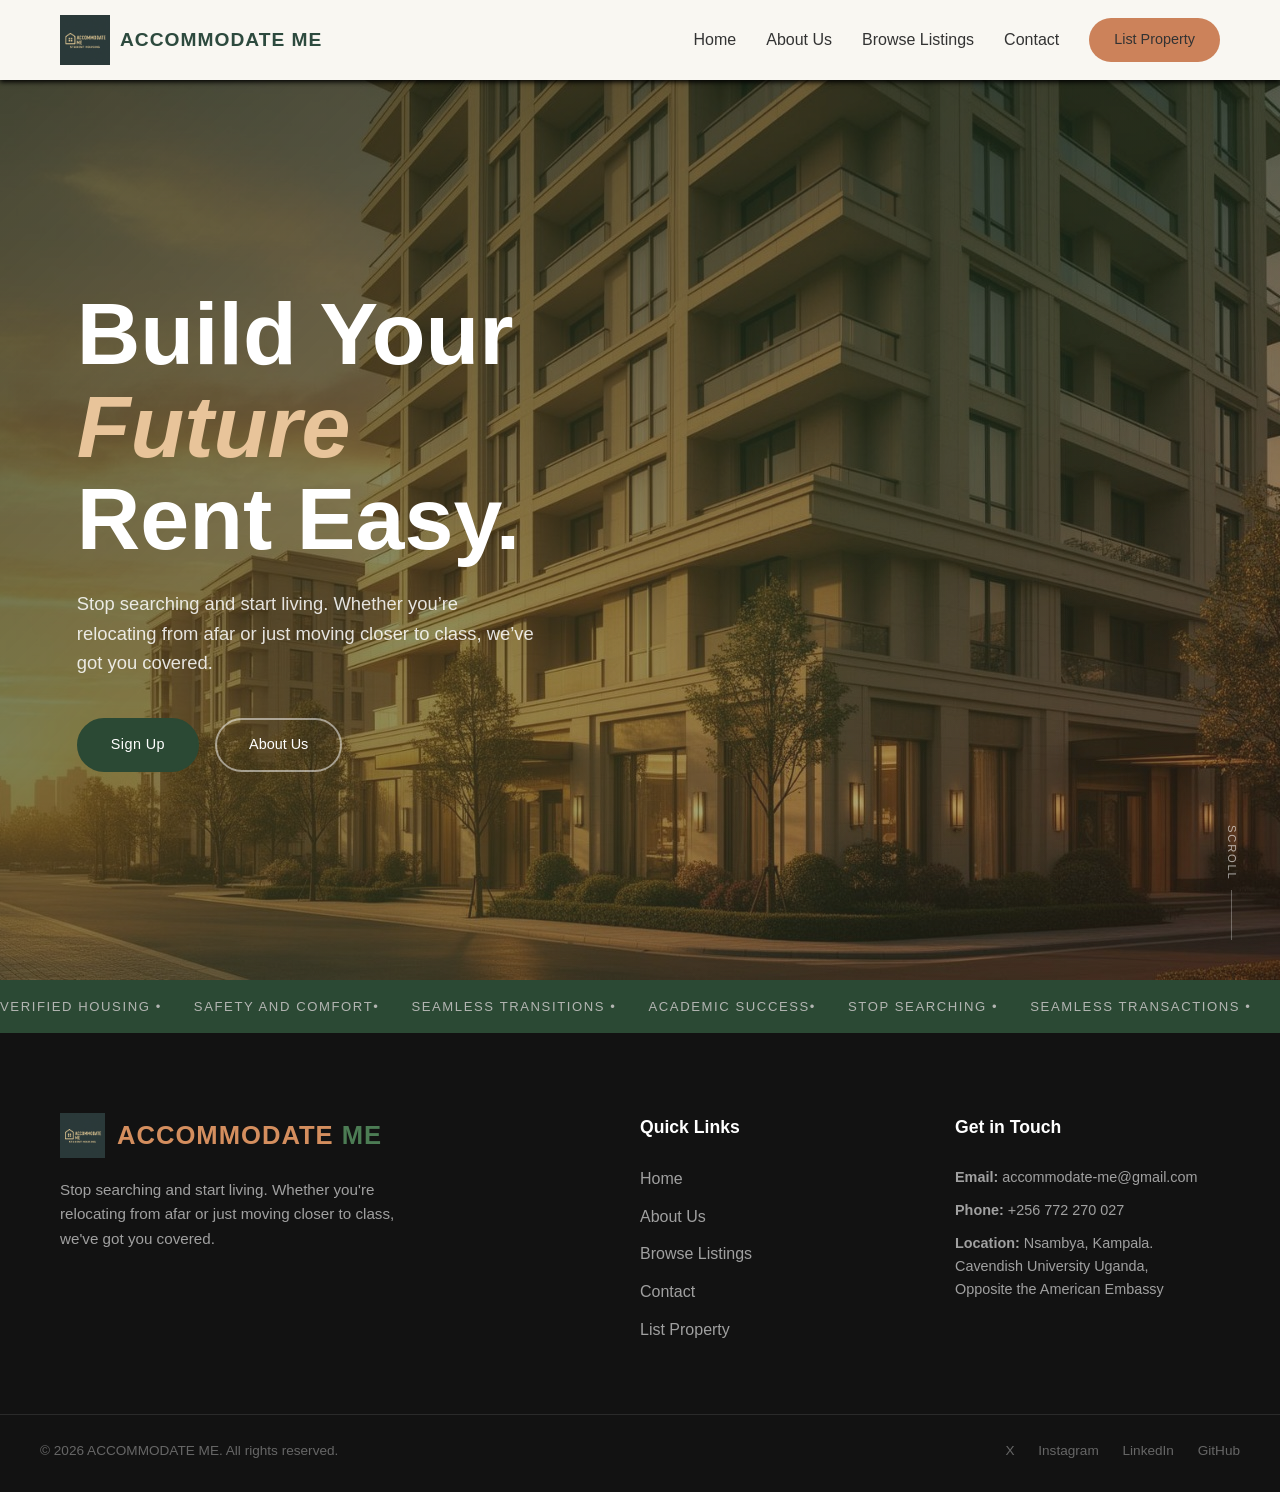
==== index.html @ 05fff8ec "Replace property listing form with homepage layout" ====
<!doctype html>
<html lang="en">
  <head>
    <meta charset="UTF-8" />
    <meta name="viewport" content="width=device-width, initial-scale=1.0" />
    <title>ACCOMMODATE ME | HOME</title>
    <link rel="icon" type="image/png" href="../Assets/logo.png" />
    <link rel="stylesheet" href="../css/styles.css" />
  </head>
  <body>
    <!--HEADER SECTION-->
    <header class="main-header">
      <div class="header-container">
        <div class="logo">
          <img
            src="../Assets/logo.png"
            alt="Accommodate Me Logo"
            class="logo-img"
          />
          <h1>ACCOMMODATE ME</h1>
        </div>
        <!--NAVIGATION BAR-->
        <nav class="nav-links">
          <a href="../html/index.html" target="_blank">Home</a>
          <a href="../html/About-Us.html" target="_blank">About Us</a>
          <a href="../html/browse-listings.html" target="_blank"
            >Browse Listings</a
          >
          <a href="../html/contact.html" target="_blank">Contact</a>
          <a href="../html/list-property.html" target="_blank" class="btn-list"
            >List Property</a
          >
        </nav>
      </div>
    </header>

    <!-- HERO -->
  <section class="hero" id="home">
    <div class="hero-bg"></div>
    <div class="hero-overlay"></div>
    <div class="hero-content">
      <h1 class="hero-title">
        Build Your<br /><em>Future</em><br />Rent Easy.
      </h1>
      <p class="hero-sub">
        Stop searching and start living. Whether you’re relocating from afar or just moving closer to class, we’ve got you covered.
      </p>
      <div class="hero-actions">
        <a href="#sign-up" class="btn-primary">Sign Up</a>
        <a href="../html/About-Us.html" target="_blank"  class="btn-ghost">About Us</a>
      </div>
    </div>
    <div class="hero-scroll-hint">
      <span>Scroll</span>
      <div class="scroll-line"></div>
    </div>
  </section>

  <!-- TICKER BANNER -->
  <div class="mission-banner">
    <div class="ticker-wrap">
      <div class="ticker">
        <span>Verified Housing &bull;</span><span>Safety and comfort&bull;</span>
        <span>Seamless Transitions &bull;</span><span>Academic Success&bull;</span>
        <span>Stop Searching &bull;</span><span>Seamless Transactions &bull;</span>
        <span>Verified Housing &bull;</span><span>Safety and comfort&bull;</span>
        <span>Rehome &bull;</span><span>Protect &bull;</span>
        <span>Educate &bull;</span><span>Grow &bull;</span>
      </div>
    </div>
  </div>

  <!--FOOTER SECTION-->
    <footer class="footer">
      <div class="footer-container">
        <div class="footer-brand">
          <div class="logo-group">
            <img src="../Assets/logo.png" alt="Logo" class="footer-logo-img" />
            <h3 class="brand-name">ACCOMMODATE <span>ME</span></h3>
          </div>
          <p class="brand-tagline">
            Stop searching and start living. Whether you're relocating from afar
            or just moving closer to class, we've got you covered.
          </p>
        </div>

        <div class="footer-col">
          <h4>Quick Links</h4>
          <ul>
            <li><a href="../html/index.html" target="_blank">Home</a></li>
            <li>
              <a href="../html/About-Us.html" target="_blank">About Us</a>
            </li>
            <li>
              <a href="../html/browse-listings.html" target="_blank"
                >Browse Listings</a
              >
            </li>
            <li><a href="../html/contact.html" target="_blank">Contact</a></li>
            <li>
              <a href="../html/list-property.html" target="_blank"
                >List Property</a
              >
            </li>
          </ul>
        </div>

        <div class="footer-col">
          <h4>Get in Touch</h4>
          <p>
            <strong>Email:</strong>
            <a href="mailto:accommodate-me@gmail.com"
              >accommodate-me@gmail.com</a
            >
          </p>
          <p><strong>Phone:</strong> +256 772 270 027</p>
          <p>
            <strong>Location:</strong> Nsambya, Kampala.<br />
            Cavendish University Uganda,<br />
            Opposite the American Embassy
          </p>
        </div>
      </div>

      <div class="footer-bottom">
        <div class="bottom-content">
          <p>&copy; 2026 ACCOMMODATE ME. All rights reserved.</p>
          <div class="bottom-socials">
            <a href="#">X</a>
            <a href="#">Instagram</a>
            <a href="#">LinkedIn </a>
            <a href="#">GitHub</a>
          </div>
        </div>
      </div>
    </footer>
  </body>
</html>
---- css/styles.css ----
/*==========ENTIRE PAGE==========*/
* {
  box-sizing: border-box;
  margin: 0;
  padding: 0;
  font-family:
    "Trebuchet MS", "Lucida Sans Unicode", "Lucida Grande", "Lucida Sans",
    Arial, sans-serif;
}

/*========== HEADER SECTION========== */
.main-header {
  background-color: #f9f7f2;
  padding: 15px 0;
  width: 100%;
  box-shadow: 0 2px 5px rgba(0, 0, 0, 1);
  position: sticky;
  top: 0;
  z-index: 1000;
  position: absolute;
  margin-top: 0;
}

.header-container {
  max-width: 1200px;
  width: 100%;
  margin: 0 auto;
  display: flex;
  justify-content: space-between; /* This creates the gap in the middle */
  align-items: center;
  padding: 0 20px;
}

/* Logo Styling */
.logo {
  display: flex;
  align-items: center;
  gap: 10px;
}

.logo-img {
  height: 50px;
  width: auto;
}

.logo h1 {
  font-size: 1.2rem;
  color: #2d4a3e;
  letter-spacing: 1px;
}

/* NAVIGATION BAR LINKS */
.nav-links {
  display: flex;
  align-items: center;
  gap: 30px; /* Space between links */
  white-space: nowrap; /* Prevents links from jumping to a new line */
}

.nav-links a {
  text-decoration: none;
  color: #333;
  font-weight: 500;
  transition: color 0.3s;
}

.nav-links a:hover {
  color: #f6920f;
}

/* The "List Property" Button */
.btn-list {
  background-color: #cc825a;
  color: white;
  padding: 10px 25px;
  border-radius: 50px; /* Makes it pill-shaped */
  font-size: 0.9rem;
}

.btn-list:hover {
  background-color: #b56e48;
}

/*==========HERO/HOME SECTION==========  */
.hero {
  position: relative;
  min-height: 100vh;
  display: flex;
  align-items: center;
  overflow: hidden;
}

.hero-bg {
  position: absolute;
  inset: 0;
  background-image: url("../Assets/Background.jpeg");
  background-size: cover;
  background-position: center 30%;
  transform: scale(1.05);
  animation: heroZoom 12s ease-out forwards;
}

@keyframes heroZoom {
  to {
    transform: scale(1);
  }
}

.hero-overlay {
  position: absolute;
  inset: 0;
  background: linear-gradient(
    135deg,
    rgba(28, 45, 28, 0.72) 0%,
    rgba(44, 74, 46, 0.45) 60%,
    rgba(92, 61, 46, 0.3) 100%
  );
}

.hero-content {
  position: relative;
  z-index: 2;
  max-width: 680px;
  padding: 2rem 2rem 2rem 6%;
}

.hero-label {
  display: inline-block;
  font-family: var(--ff-ui);
  font-size: 0.75rem;
  letter-spacing: 0.18em;
  text-transform: uppercase;
  color: var(--clr-amber);
  margin-bottom: 1.2rem;
  opacity: 0;
  animation: fadeUp 0.8s 0.4s forwards;
}

.hero-title {
  font-family: var(--ff-display);
  font-size: clamp(3rem, 7vw, 5.5rem);
  font-weight: 900;
  line-height: 1.05;
  color: #fff;
  margin-bottom: 1.5rem;
  opacity: 0;
  animation: fadeUp 0.8s 0.6s forwards;
}

.hero-title em {
  font-style: italic;
  color: #e8c49a;
}

.hero-sub {
  font-size: 1.15rem;
  color: rgba(255, 255, 255, 0.85);
  max-width: 460px;
  margin-bottom: 2.5rem;
  opacity: 0;
  animation: fadeUp 0.8s 0.8s forwards;
}

.hero-actions {
  display: flex;
  gap: 1rem;
  flex-wrap: wrap;
  opacity: 0;
  animation: fadeUp 0.8s 1s forwards;
}

@keyframes fadeUp {
  from {
    opacity: 0;
    transform: translateY(20px);
  }
  to {
    opacity: 1;
    transform: translateY(0);
  }
}

.hero-scroll-hint {
  position: absolute;
  bottom: 2.5rem;
  right: 2.5rem;
  display: flex;
  flex-direction: column;
  align-items: center;
  gap: 0.6rem;
  z-index: 2;
}

.hero-scroll-hint span {
  font-family: var(--ff-ui);
  font-size: 0.7rem;
  letter-spacing: 0.16em;
  text-transform: uppercase;
  color: rgba(255, 255, 255, 0.6);
  writing-mode: vertical-rl;
}

.scroll-line {
  width: 1px;
  height: 50px;
  background: rgba(255, 255, 255, 0.3);
  position: relative;
  overflow: hidden;
}

.scroll-line::after {
  content: "";
  position: absolute;
  top: -100%;
  left: 0;
  width: 100%;
  height: 100%;
  background: var(--clr-amber);
  animation: scrollDrop 2s ease infinite;
}

@keyframes scrollDrop {
  0% {
    top: -100%;
  }
  100% {
    top: 200%;
  }
}

/*  TICKER BANNER  */
.mission-banner {
  background: var(--deep-green);
  padding: 1rem 0;
  overflow: hidden;
}

.ticker-wrap {
  display: flex;
  width: 100%;
  overflow: hidden;
}
.ticker {
  display: flex;
  gap: 2rem;
  animation: ticker 22s linear infinite;
  white-space: nowrap;
  flex-shrink: 0;
}

.ticker span {
  font-family: var(--ff-ui);
  font-size: 0.82rem;
  letter-spacing: 0.12em;
  text-transform: uppercase;
  color: rgb(179, 181, 178);
}

@keyframes ticker {
  from {
    transform: translateX(0);
  }
  to {
    transform: translateX(-50%);
  }
}

/*  BUTTONS */
.btn-primary {
  display: inline-flex;
  align-items: center;
  gap: 0.5rem;
  background: var(--deep-green);
  color: #fff;
  font-family: var(--ff-ui);
  font-size: 0.9rem;
  font-weight: 500;
  padding: 0.85rem 2rem;
  border-radius: 50px;
  border: 2px solid var(--deep-green);
  cursor: pointer;
  transition: var(--transition);
  letter-spacing: 0.03em;
  text-decoration: none;
}

.btn-primary:hover {
  background: transparent;
  color: var(--deep-green);
}

.full-width {
  width: 100%;
  justify-content: center;
}

.btn-ghost {
  display: inline-flex;
  align-items: center;
  background: transparent;
  color: #fff;
  font-family: var(--clr-amber);
  font-size: 0.9rem;
  font-weight: 400;
  padding: 0.85rem 2rem;
  border-radius: 50px;
  border: 2px solid rgba(255, 255, 255, 0.5);
  cursor: pointer;
  transition: var(--transition);
  text-decoration: none;
}

.btn-ghost:hover {
  background: rgba(255, 255, 255, 0.15);
  border-color: #fff;
}
/*==========ABOUT US==========*/
.about-us {
  background-color: #fdf8f4;
  padding: 80px 0;
  font-family: "Arial", sans-serif;
}
.container {
  max-width: 1100px;
  margin: 0 auto;
  display: flex;
  align-items: center;
  gap: 60px;
}

.image-grid {
  position: relative;
  width: 600px;
  flex: 1;
  height: 500px;
}

.image-wrapper img {
  border-radius: 20px;
  display: block;
  width: 320px;
  height: 350px;
  object-fit: cover;
}

.main-image {
  position: absolute;
  width: 280px;
  top: 0;
  left: 0;
  z-index: 1;
}

.sub-image {
  position: absolute;
  width: 280px;
  top: 180px;
  left: 200px;
  bottom: 0;
  right: 0;
  z-index: 2;
}

/* The Floating 24/7 Badge */
.support-badge {
  position: absolute;
  background-color: #d1926d;
  color: white;
  padding: 20px;
  border-radius: 15px;
  text-align: center;
  width: 120px;
  top: 230px;
  left: 150px;
  transform: translate(-10%, -80%);
  z-index: 3;
  box-shadow: 0 10px 20px rgba(0, 0, 0, 0.1);
}

.support-badge p:first-child {
  font-size: 24px;
  font-weight: bold;
  margin: 0;
}

.badge-text {
  font-size: 12px;
  margin: 5px 0 0 0;
}

/* Text Content Styling */
.text-content {
  flex: 1;
}

.subtitle {
  color: #5c6358;
  letter-spacing: 2px;
  font-size: 14px;
}

.title {
  color: #2d4635; /* Deep green */
  font-size: 42px;
  margin: 10px 0 20px 0;
}

.text-content p {
  color: #666;
  line-height: 1.6;
  margin-bottom: 20px;
}

/* CTA Button */
.btn-cta {
  display: inline-block;
  background-color: #2d4635;
  color: white;
  padding: 15px 35px;
  text-decoration: none;
  border-radius: 30px;
  font-weight: bold;
  transition: 0.3s;
}

.btn-cta:hover {
  background-color: #3e5f48;
}

/*==========WHAT WE DO========== */
/* Color Palette Variables */
:root {
  --deep-green: #2b4934;
  --rust-orange: #cb8860;
  --soft-bg: #fcf9f6;
  --text-gray: #555;
}

.pillars-section {
  background-color: var(--soft-bg);
  padding: 80px 20px;
  font-family: "Playfair Display", serif;
}

.container {
  max-width: 1200px;
  margin: 0 auto;
}

.section-intro {
  text-align: center;
  margin-bottom: 50px;
}

.subtitle {
  color: var(--rust-orange);
  letter-spacing: 2px;
  font-size: 0.8rem;
  font-weight: bold;
}

.main-title {
  color: var(--deep-green);
  font-size: 2.8rem;
  margin: 10px 0;
}

/* The Grid Layout */
.pillars-grid {
  display: grid;
  grid-template-columns: repeat(auto-fit, minmax(250px, 1fr));
  gap: 25px;
}

/* Card Styling */
.pillar-card {
  background: #ffffff;
  padding: 40px 30px;
  border-radius: 24px;
  transition: all 0.3s ease;
  border: 1px solid rgba(0, 0, 0, 0.02);
}

.pillar-card:hover {
  transform: translateY(-10px);
  box-shadow: 0 20px 40px rgba(0, 0, 0, 0.05);
}

.icon-wrapper {
  background-color: #f1f4f2;
  width: 60px;
  height: 60px;
  display: flex;
  align-items: center;
  justify-content: center;
  border-radius: 12px;
  margin-bottom: 20px;
  color: var(--deep-green);
  font-size: 1.5rem;
}

.pillar-card h3 {
  color: var(--deep-green);
  font-size: 1.4rem;
  margin-bottom: 15px;
}

.pillar-card p {
  color: var(--text-gray);
  line-height: 1.6;
  font-size: 0.95rem;
  margin-bottom: 25px;
  font-family: "Arial", sans-serif;
}

.pillar-cta {
  color: var(--rust-orange);
  text-decoration: none;
  font-weight: bold;
  font-size: 0.9rem;
}

/*==========BROWSE LISTINGS==========111111*/
/* MAIN CONTENT WRAPPER */
/* --- 1. Basic Reset & Global Styles --- */
* {
    margin: 0;
    padding: 0;
    box-sizing: border-box; /* Makes padding not affect width */
}

body {
    font-family: 'Segoe UI', Tahoma, Geneva, Verdana, sans-serif;
    line-height: 1.6;
    color: #333;
    background-color: #f4f4f4;
    /* Background Image setup */
     background-image: linear-gradient(rgba(0,0,0,0.6), rgba(0,0,0,0.6)), url('../Assets/Background.jpeg');
    background-size: cover;
    background-position: center;
    background-attachment: fixed;
}

/* --- 2. Navigation Bar --- */
.nav-container {
    background-color: #e4b313;
    padding: 10px 5%;
    position: sticky; /* Stays at the top when you scroll */
    top: 0;
    z-index: 1000;
    box-shadow: 0 2px 10px rgba(0,0,0,0.1);
}

.navig {
    list-style: none;
    display: flex;
    align-items: center;
    gap: 25px;
    justify-content: center;
    flex-wrap: wrap;
}

.navig a {
    text-decoration: none;
    color: #555;
    font-weight: 600;
    transition: 0.3s;
}

.navig a:hover {
    color: #00796B; /* Teal color on hover */
}

/* Styling the Filter Dropdown */
#Filter {
    padding: 5px 10px;
    border-radius: 5px;
    border: 1px solid #ccc;
    cursor: pointer;
}

/* --- 3. Headers --- */
.hero-section1 {
    text-align: center;
    padding: 80px 20px;
    color: orange;
}

.section-title {
    color: #000000;
    margin: 40px 5% 20px;
    border-left: 5px solid #ffcc00; /* Gold accent line */
    padding-left: 15px;
}

/* --- 4. The Grid (4 columns) --- */
.listings-grid {
    display: grid;
    /* This creates 4 equal columns on big screens */
    grid-template-columns: repeat(4, 1fr); 
    gap: 25px;
    padding: 20px 5%;
    max-width: 1400px;
    margin: 0 auto;
}

/* --- 5. Property Card Styling --- */
.property-card {
    background: white;
    border-radius: 15px;
    overflow: hidden;
    transition: transform 0.4s ease, box-shadow 0.4s ease;
    display: flex;
    flex-direction: column; /* Stack image and text vertically */
}

/* Hover effect for the whole card */
.property-card:hover {
    transform: translateY(-10px);
    box-shadow: 0 15px 30px rgba(0,0,0,0.3);
}

/* --- 6. Image & Zoom Animation --- */
.image-box {
    position: relative;
    overflow: hidden; /* Clips the image when it zooms */
    height: 200px;
}

.image-box img {
    width: 100%;
    height: 100%;
    object-fit: cover;
    transition: transform 0.5s ease;
}

.property-card:hover .image-box img {
    transform: scale(1.1); /* Zoom effect on hover */
}

/* Price Badge on top of image */
.price-badge {
    position: absolute;
    bottom: 10px;
    right: 10px;
    background: #00796B;
    color: white;
    padding: 5px 12px;
    border-radius: 5px;
    font-weight: bold;
    font-size: 0.9rem;
}

/* --- 7. Content & Buttons --- */
.content-container {
    padding: 20px;
    flex-grow: 1; /* Ensures buttons align even if text is short */
    display: flex;
    flex-direction: column;
}

.property-title {
    font-size: 1.25rem;
    margin-bottom: 10px;
    color: #222;
}

.property-description {
    font-size: 0.9rem;
    color: #666;
    margin-bottom: 15px;
}

.amenity-label {
    font-size: 0.85rem;
    text-transform: uppercase;
    color: #888;
    margin-bottom: 5px;
}

.amenities-list {
    list-style: none;
    font-size: 0.85rem;
    margin-bottom: 20px;
}

.amenities-list li::before {
    content: "✔ ";
    color: #00796B;
}

/* The Book Now Button */
.book-btn {
    display: block;
    text-align: center;
    background: #c2af5c; /* Goldish color */
    color: #000;
    text-decoration: none;
    padding: 12px;
    border-radius: 8px;
    font-weight: bold;
    transition: 0.3s;
    margin-top: auto; /* Pushes button to bottom of card */
}

.book-btn:hover {
    background: #00796B;
    color: #fff;
}

/* --- 8. RESPONSIVENESS (The Magic) --- */

/* For Tablets (2 columns) */
@media (max-width: 1024px) {
    .listings-grid {
        grid-template-columns: repeat(2, 1fr);
    }
}

/* For Phones (1 column) */
@media (max-width: 600px) {
    .listings-grid {
        grid-template-columns: 1fr;
    }
    .navig {
        gap: 10px;
    }
}

/* MAIN CONTENT WRAPPER */

/*==========CONTACT US==========*/
body {
  background-attachment: #ffffffff;
  display: block;
  justify-content: center;
  align-items: center;
  min-height: 100vh;
  padding: 20px;
  margin: 0;
  padding: 0px;
  padding-top: 80px;
  margin-bottom: 0;
}

.contact-container {
   display: flex;
  max-width: 1200px;
  width: 100%;
  margin: 40px auto;
  background-color: #fdfaf5;
  border-radius: 40px;
  overflow: hidden;
  align-items: stretch;
  margin-bottom: 50px;
}

/* Form Section (Left) */
.contact-form {
  flex: 1.2;
  padding: 60px;
}

.contact-form h1 {
  font-family: "Playfair Display", serif;
  font-size: 3rem;
  color: #0f1310;
  margin-bottom: 20px;
}

.contact-form h1 span {
  font-style: italic;
  font-weight: 700;
  color: orange;
}

.contact-form p {
  color: #666;
  margin-bottom: 30px;
  line-height: 1.6;
}

form input,
form select,
form textarea {
  display: block;
  width: 100%;
  padding: 15px;
  margin-bottom: 15px;
  border: 1px solid #ddd;
  border-radius: 8px;
  background-color: #fff;
  font-size: 1rem;
  color: #333;
}

form button {
  width: 100%;
  padding: 15px;
  background-color: #2d4731;
  color: white;
  border: none;
  border-radius: 30px;
  font-size: 1.1rem;
  font-weight: 600;
  cursor: pointer;
  transition: background 0.3s;
}

form button:hover {
  background-color: #3e5f43;
}

/* Sidebar Section (Right) */
.contact-sidebar {
  flex: 0.8;
  background-color: #2d472c;
  color: #ffffff;
  padding: 60px 40px;
  border-radius: 40px 0 0 40px;
}

.info-group {
  margin-bottom: 35px;
}

.info-group h2 {
  font-size: 1.5rem;
  margin-bottom: 10px;
}

.info-group h2 span {
  color: #d17a43;
}

.info-group p {
  font-size: 0.95rem;
  opacity: 0.9;
  margin-bottom: 10px;
  line-height: 1.5;
}

.phone-link,
.email-link {
  color: #d17a43;
  font-size: 1.4rem;
  font-weight: bold;
  text-decoration: none;
  display: block;
  margin-top: 5px;
}

.map-placeholder img {
  width: 100%;
  border-radius: 15px;
  margin-top: 15px;
}

/* Responsive Adjustments */
@media (max-width: 768px) {
  .contact-container {
    flex-direction: column;
  }

  .contact-sidebar {
    border-radius: 0;
  }
}

/*==========LIST PROPERTY========== */
:root {
  --brand-green: #2b4934;
  --bg-soft: #073b3b;
  --border-color: #e0e0e0;
  --text-main: #333;
}

.listing-section {
  background-color: var(--bg-soft);
  padding: 60px 20px;
  font-family: 'Segoe UI', sans-serif;
}

.form-container {
  max-width: 800px;
  margin: 0 auto;
  background: #ffffff ;
  padding: 40px;
  border-radius: 15px;
  box-shadow: 0 4px 20px rgba(0,0,0,0.05);
}

/* header style */
.form-header {
  text-align: center;
  margin-bottom: 30px;
}

.header-icon {
  background-color: #cc825a;
  color: white;
  width:50px;
  height:50px;
  border-radius: 12px;
  display: flex;
  align-items: center;
  justify-content: center;
  margin: 0 auto 10px;
  font-size: 1.2rem;
}

.form-header h2 {
  font-size: 2rem;
  color: #1a2b23;
  margin-bottom: 5px;
}

.form-header p {
  color: #666;
  font-size: 0.95rem;
}

/* layout */
.input-grid {
  display: grid;
  grid-template-columns: repeat(auto-fit, minmax(250px, 1fr));
  gap: 20px;
  margin-top: 20px;
}
.form-group {
  display: flex;
  flex-direction: column;
}
.full-width {
  margin-bottom: 20px;
}

/* input styles */
.label {
  font-weight: 600;
  font-size: 0.9rem;
  margin-bottom: 8px;
  color: var(--text-main);
}

input,select,textarea {
  padding: 12px 15px;
  border: 1px solid var(--border-color);
  border-radius: 8px;
  font-size: 1rem;
  background-color: #ffffff;
  transition: border-color 0.3s ease;
}

.input:focus, select:focus, textarea:focus {
  border-color: var(--brand-green);
  outline: none;
  background-color: #fff;
}
/* submit button */
.submit-btn {
  background-color: #cc825a;
  width: 100%;
  padding: 15px;
  background-color: #cc825a;
  color: white;
  border: none;
  border-radius: 8px;
  font-size: 1rem;
  font-weight: bold;
  cursor: pointer;
  transition: background-color 0.3s;
  margin-top: 10px;
}



/*==========FOOTER SECTION==========*/
.footer {
  background-color: #121212;
  color: #ffffff;
  padding: 80px 0 30px;
  width: 100%;
  clear: both;
  position: relative;
  bottom: 0;
  margin-bottom: 0;
}

.footer-container {
  max-width: 1200px;
  margin: 0 auto;
  padding: 0 20px;
  display: flex;
  justify-content: space-around;
  align-items: flex-start;
  gap: 50px;
  flex-wrap: wrap; /* Allows stacking on smaller screens */
}

/* Brand Section */
.footer-brand {
  flex: 2;
  min-width: 250px;
}

.logo-group {
  display: flex;
  align-items: center;
  gap: 12px;
  margin-bottom: 20px;
}

.footer-logo-img {
  width: 45px;
  height: 45px;
  object-fit: contain;
}

.brand-name {
  font-size: 1.6rem;
  color: #d48e5e;
  font-weight: bold;
  letter-spacing: 1px;
}

.brand-name span {
  color: #4c7c54;
}

.brand-tagline {
  color: #a0a0a0;
  line-height: 1.6;
  font-size: 0.95rem;
  max-width: 350px;
}

/* Column General Styles */
.footer-col {
  flex: 1;
}

.footer-col h4 {
  font-size: 1.1rem;
  margin-bottom: 25px;
  position: relative;
  color: #fff;
}

.footer-col ul {
  list-style: none;
  padding: 0;
}

.footer-col ul li {
  margin-bottom: 12px;
}

.footer-col a {
  color: #a0a0a0;
  text-decoration: none;
  transition: 0.3s;
}

.footer-col a:hover {
  color: #d48e5e;
}

.footer-col p {
  color: #a0a0a0;
  font-size: 0.9rem;
  line-height: 1.6;
  margin-bottom: 10px;
}

/* Footer Bottom Bar */
.footer-bottom {
  border-top: 1px solid #2a2a2a;
  margin-top: 60px;
  padding-top: 25px;
  text-align: center;
  width: 100%;
}

.bottom-content {
  max-width: 1200px;
  margin: 0 auto;
  display: flex;
  justify-content: space-between;
  color: #666;
  font-size: 0.85rem;
}

.bottom-socials a {
  margin-left: 20px;
  color: #666;
  text-decoration: none;
}

.bottom-socials a:hover {
  color: #fff;
}
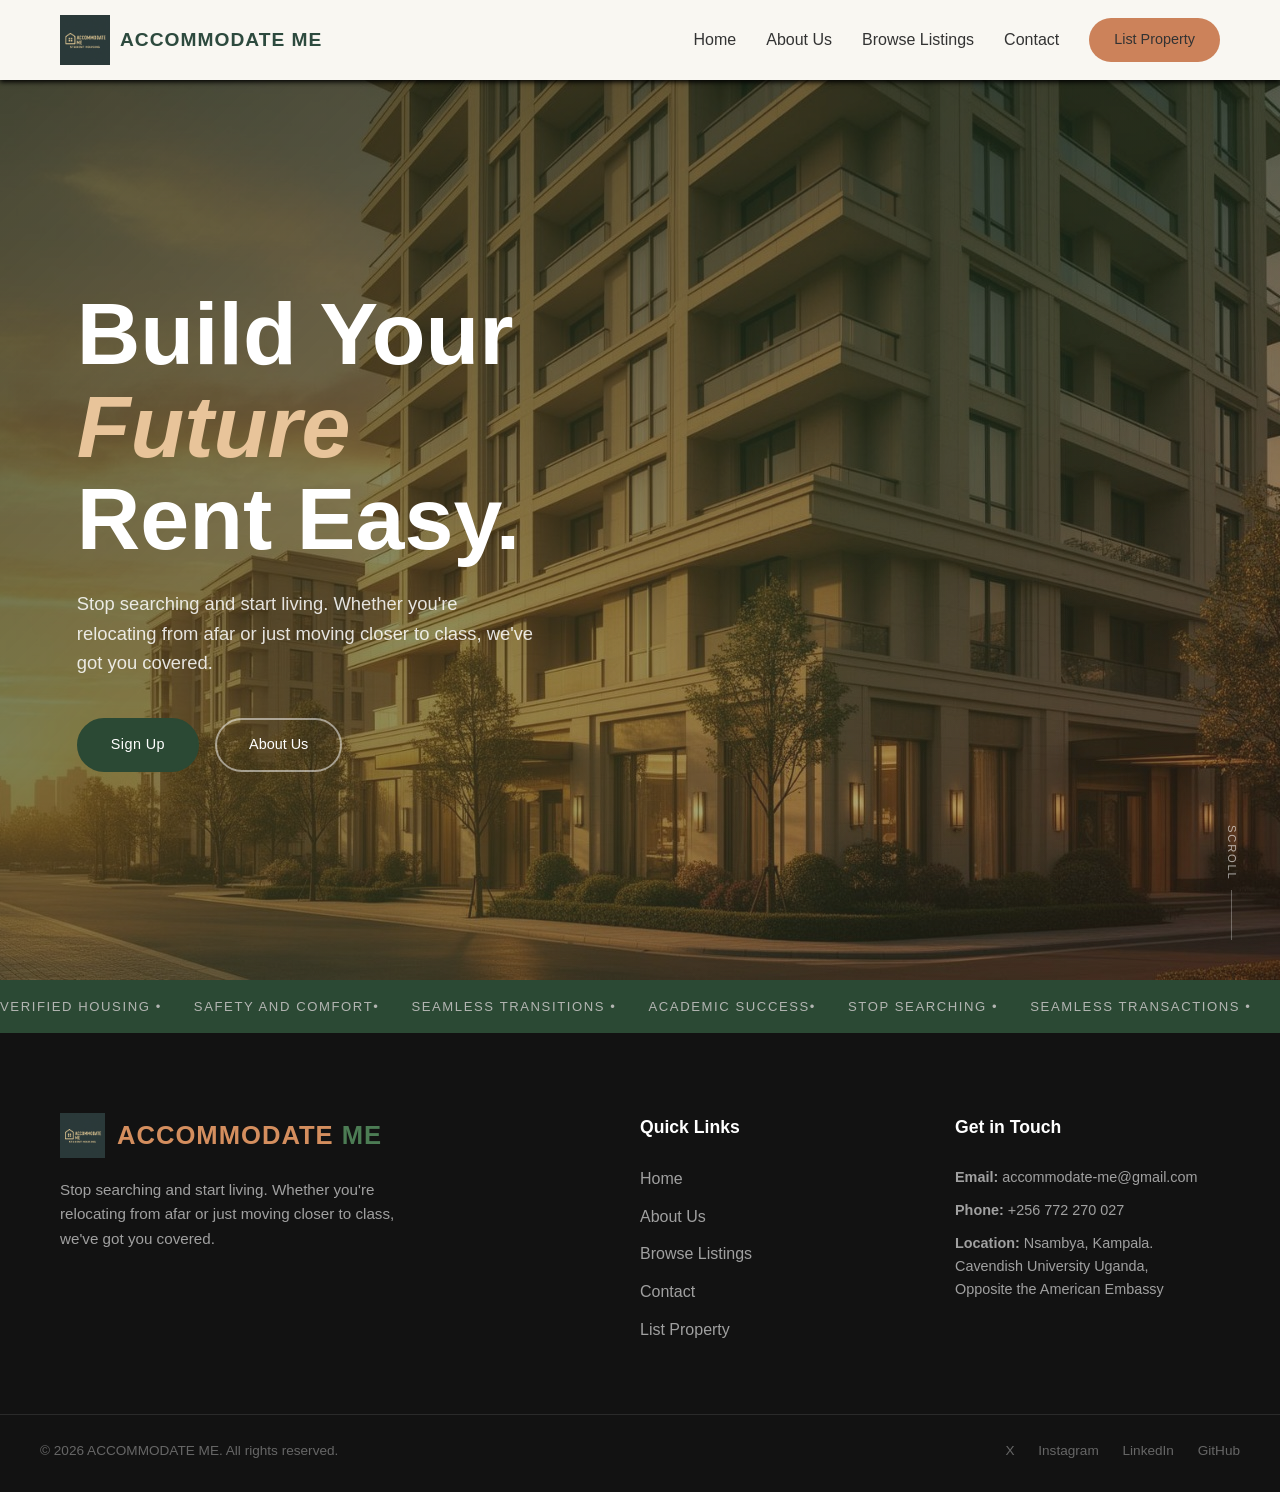
==== commit 0a176cdd: "Update: Add index.html to root, update styles.css and list-property.html to match GitHub repo standa" ====
--- a/index.html
+++ b/index.html
@@ -4,8 +4,8 @@
     <meta charset="UTF-8" />
     <meta name="viewport" content="width=device-width, initial-scale=1.0" />
     <title>ACCOMMODATE ME | HOME</title>
-    <link rel="icon" type="image/png" href="../Assets/logo.png" />
-    <link rel="stylesheet" href="../css/styles.css" />
+    <link rel="icon" type="image/png" href="Assets/logo.png" />
+    <link rel="stylesheet" href="css/styles.css" />
   </head>
   <body>
     <!--HEADER SECTION-->
@@ -13,7 +13,7 @@
       <div class="header-container">
         <div class="logo">
           <img
-            src="../Assets/logo.png"
+            src="Assets/logo.png"
             alt="Accommodate Me Logo"
             class="logo-img"
           />
@@ -21,13 +21,13 @@
         </div>
         <!--NAVIGATION BAR-->
         <nav class="nav-links">
-          <a href="../html/index.html" target="_blank">Home</a>
-          <a href="../html/About-Us.html" target="_blank">About Us</a>
-          <a href="../html/browse-listings.html" target="_blank"
+          <a href="index.html" target="_blank">Home</a>
+          <a href="html/About-Us.html" target="_blank">About Us</a>
+          <a href="html/browse-listings.html" target="_blank"
             >Browse Listings</a
           >
-          <a href="../html/contact.html" target="_blank">Contact</a>
-          <a href="../html/list-property.html" target="_blank" class="btn-list"
+          <a href="html/contact.html" target="_blank">Contact</a>
+          <a href="html/list-property.html" target="_blank" class="btn-list"
             >List Property</a
           >
         </nav>
@@ -35,47 +35,47 @@
     </header>
 
     <!-- HERO -->
-  <section class="hero" id="home">
-    <div class="hero-bg"></div>
-    <div class="hero-overlay"></div>
-    <div class="hero-content">
-      <h1 class="hero-title">
-        Build Your<br /><em>Future</em><br />Rent Easy.
-      </h1>
-      <p class="hero-sub">
-        Stop searching and start living. Whether you’re relocating from afar or just moving closer to class, we’ve got you covered.
-      </p>
-      <div class="hero-actions">
-        <a href="#sign-up" class="btn-primary">Sign Up</a>
-        <a href="../html/About-Us.html" target="_blank"  class="btn-ghost">About Us</a>
+    <section class="hero" id="home">
+      <div class="hero-bg"></div>
+      <div class="hero-overlay"></div>
+      <div class="hero-content">
+        <h1 class="hero-title">
+          Build Your<br /><em>Future</em><br />Rent Easy.
+        </h1>
+        <p class="hero-sub">
+          Stop searching and start living. Whether you're relocating from afar or just moving closer to class, we've got you covered.
+        </p>
+        <div class="hero-actions">
+          <a href="#sign-up" class="btn-primary">Sign Up</a>
+          <a href="html/About-Us.html" target="_blank" class="btn-ghost">About Us</a>
+        </div>
+      </div>
+      <div class="hero-scroll-hint">
+        <span>Scroll</span>
+        <div class="scroll-line"></div>
+      </div>
+    </section>
+
+    <!-- TICKER BANNER -->
+    <div class="mission-banner">
+      <div class="ticker-wrap">
+        <div class="ticker">
+          <span>Verified Housing &bull;</span><span>Safety and comfort&bull;</span>
+          <span>Seamless Transitions &bull;</span><span>Academic Success&bull;</span>
+          <span>Stop Searching &bull;</span><span>Seamless Transactions &bull;</span>
+          <span>Verified Housing &bull;</span><span>Safety and comfort&bull;</span>
+          <span>Rehome &bull;</span><span>Protect &bull;</span>
+          <span>Educate &bull;</span><span>Grow &bull;</span>
+        </div>
       </div>
     </div>
-    <div class="hero-scroll-hint">
-      <span>Scroll</span>
-      <div class="scroll-line"></div>
-    </div>
-  </section>
 
-  <!-- TICKER BANNER -->
-  <div class="mission-banner">
-    <div class="ticker-wrap">
-      <div class="ticker">
-        <span>Verified Housing &bull;</span><span>Safety and comfort&bull;</span>
-        <span>Seamless Transitions &bull;</span><span>Academic Success&bull;</span>
-        <span>Stop Searching &bull;</span><span>Seamless Transactions &bull;</span>
-        <span>Verified Housing &bull;</span><span>Safety and comfort&bull;</span>
-        <span>Rehome &bull;</span><span>Protect &bull;</span>
-        <span>Educate &bull;</span><span>Grow &bull;</span>
-      </div>
-    </div>
-  </div>
-
-  <!--FOOTER SECTION-->
+    <!--FOOTER SECTION-->
     <footer class="footer">
       <div class="footer-container">
         <div class="footer-brand">
           <div class="logo-group">
-            <img src="../Assets/logo.png" alt="Logo" class="footer-logo-img" />
+            <img src="Assets/logo.png" alt="Logo" class="footer-logo-img" />
             <h3 class="brand-name">ACCOMMODATE <span>ME</span></h3>
           </div>
           <p class="brand-tagline">
@@ -87,18 +87,18 @@
         <div class="footer-col">
           <h4>Quick Links</h4>
           <ul>
-            <li><a href="../html/index.html" target="_blank">Home</a></li>
+            <li><a href="index.html" target="_blank">Home</a></li>
             <li>
-              <a href="../html/About-Us.html" target="_blank">About Us</a>
+              <a href="html/About-Us.html" target="_blank">About Us</a>
             </li>
             <li>
-              <a href="../html/browse-listings.html" target="_blank"
+              <a href="html/browse-listings.html" target="_blank"
                 >Browse Listings</a
               >
             </li>
-            <li><a href="../html/contact.html" target="_blank">Contact</a></li>
+            <li><a href="html/contact.html" target="_blank">Contact</a></li>
             <li>
-              <a href="../html/list-property.html" target="_blank"
+              <a href="html/list-property.html" target="_blank"
                 >List Property</a
               >
             </li>
@@ -136,4 +136,3 @@
     </footer>
   </body>
 </html>
-
--- a/css/styles.css
+++ b/css/styles.css
@@ -26,7 +26,7 @@
   width: 100%;
   margin: 0 auto;
   display: flex;
-  justify-content: space-between; /* This creates the gap in the middle */
+  justify-content: space-between;
   align-items: center;
   padding: 0 20px;
 }
@@ -53,8 +53,8 @@
 .nav-links {
   display: flex;
   align-items: center;
-  gap: 30px; /* Space between links */
-  white-space: nowrap; /* Prevents links from jumping to a new line */
+  gap: 30px;
+  white-space: nowrap;
 }
 
 .nav-links a {
@@ -73,7 +73,7 @@
   background-color: #cc825a;
   color: white;
   padding: 10px 25px;
-  border-radius: 50px; /* Makes it pill-shaped */
+  border-radius: 50px;
   font-size: 0.9rem;
 }
 
@@ -240,6 +240,7 @@
   width: 100%;
   overflow: hidden;
 }
+
 .ticker {
   display: flex;
   gap: 2rem;
@@ -314,12 +315,39 @@
   background: rgba(255, 255, 255, 0.15);
   border-color: #fff;
 }
+
+/*========== MOBILE NAVIGATION FIX ==========*/
+@media (max-width: 768px) {
+  .header-container {
+    flex-direction: column;
+    align-items: center;
+    gap: 15px;
+  }
+
+  .nav-links {
+    display: flex;
+    flex-wrap: wrap;
+    justify-content: center;
+    gap: 12px;
+    white-space: normal;
+  }
+
+  .nav-links a {
+    font-size: 0.9rem;
+  }
+
+  .btn-list {
+    padding: 8px 16px;
+  }
+}
+
 /*==========ABOUT US==========*/
 .about-us {
   background-color: #fdf8f4;
   padding: 80px 0;
   font-family: "Arial", sans-serif;
 }
+
 .container {
   max-width: 1100px;
   margin: 0 auto;
@@ -361,7 +389,6 @@
   z-index: 2;
 }
 
-/* The Floating 24/7 Badge */
 .support-badge {
   position: absolute;
   background-color: #d1926d;
@@ -388,7 +415,6 @@
   margin: 5px 0 0 0;
 }
 
-/* Text Content Styling */
 .text-content {
   flex: 1;
 }
@@ -400,7 +426,7 @@
 }
 
 .title {
-  color: #2d4635; /* Deep green */
+  color: #2d4635;
   font-size: 42px;
   margin: 10px 0 20px 0;
 }
@@ -411,7 +437,6 @@
   margin-bottom: 20px;
 }
 
-/* CTA Button */
 .btn-cta {
   display: inline-block;
   background-color: #2d4635;
@@ -428,12 +453,15 @@
 }
 
 /*==========WHAT WE DO========== */
-/* Color Palette Variables */
 :root {
   --deep-green: #2b4934;
   --rust-orange: #cb8860;
   --soft-bg: #fcf9f6;
   --text-gray: #555;
+  --ff-ui: var(--ff-ui, sans-serif);
+  --ff-display: var(--ff-display, serif);
+  --clr-amber: #e8c49a;
+  --transition: 0.3s ease;
 }
 
 .pillars-section {
@@ -442,21 +470,9 @@
   font-family: "Playfair Display", serif;
 }
 
-.container {
-  max-width: 1200px;
-  margin: 0 auto;
-}
-
 .section-intro {
   text-align: center;
   margin-bottom: 50px;
-}
-
-.subtitle {
-  color: var(--rust-orange);
-  letter-spacing: 2px;
-  font-size: 0.8rem;
-  font-weight: bold;
 }
 
 .main-title {
@@ -465,14 +481,12 @@
   margin: 10px 0;
 }
 
-/* The Grid Layout */
 .pillars-grid {
   display: grid;
   grid-template-columns: repeat(auto-fit, minmax(250px, 1fr));
   gap: 25px;
 }
 
-/* Card Styling */
 .pillar-card {
   background: #ffffff;
   padding: 40px 30px;
@@ -520,214 +534,194 @@
   font-size: 0.9rem;
 }
 
-/*==========BROWSE LISTINGS==========111111*/
-/* MAIN CONTENT WRAPPER */
-/* --- 1. Basic Reset & Global Styles --- */
+/*==========BROWSE LISTINGS==========*/
 * {
-    margin: 0;
-    padding: 0;
-    box-sizing: border-box; /* Makes padding not affect width */
+  margin: 0;
+  padding: 0;
+  box-sizing: border-box;
 }
 
 body {
-    font-family: 'Segoe UI', Tahoma, Geneva, Verdana, sans-serif;
-    line-height: 1.6;
-    color: #333;
-    background-color: #f4f4f4;
-    /* Background Image setup */
-     background-image: linear-gradient(rgba(0,0,0,0.6), rgba(0,0,0,0.6)), url('../Assets/Background.jpeg');
-    background-size: cover;
-    background-position: center;
-    background-attachment: fixed;
-}
-
-/* --- 2. Navigation Bar --- */
+  font-family: 'Segoe UI', Tahoma, Geneva, Verdana, sans-serif;
+  line-height: 1.6;
+  color: #333;
+  background-color: #f4f4f4;
+  background-image: linear-gradient(rgba(0, 0, 0, 0.6), rgba(0, 0, 0, 0.6)), url('../Assets/Background.jpeg');
+  background-size: cover;
+  background-position: center;
+  background-attachment: fixed;
+}
+
 .nav-container {
-    background-color: #e4b313;
-    padding: 10px 5%;
-    position: sticky; /* Stays at the top when you scroll */
-    top: 0;
-    z-index: 1000;
-    box-shadow: 0 2px 10px rgba(0,0,0,0.1);
+  background-color: #e4b313;
+  padding: 10px 5%;
+  position: sticky;
+  top: 0;
+  z-index: 1000;
+  box-shadow: 0 2px 10px rgba(0, 0, 0, 0.1);
 }
 
 .navig {
-    list-style: none;
-    display: flex;
-    align-items: center;
-    gap: 25px;
-    justify-content: center;
-    flex-wrap: wrap;
+  list-style: none;
+  display: flex;
+  align-items: center;
+  gap: 25px;
+  justify-content: center;
+  flex-wrap: wrap;
 }
 
 .navig a {
-    text-decoration: none;
-    color: #555;
-    font-weight: 600;
-    transition: 0.3s;
+  text-decoration: none;
+  color: #555;
+  font-weight: 600;
+  transition: 0.3s;
 }
 
 .navig a:hover {
-    color: #00796B; /* Teal color on hover */
-}
-
-/* Styling the Filter Dropdown */
+  color: #00796B;
+}
+
 #Filter {
-    padding: 5px 10px;
-    border-radius: 5px;
-    border: 1px solid #ccc;
-    cursor: pointer;
-}
-
-/* --- 3. Headers --- */
+  padding: 5px 10px;
+  border-radius: 5px;
+  border: 1px solid #ccc;
+  cursor: pointer;
+}
+
 .hero-section1 {
-    text-align: center;
-    padding: 80px 20px;
-    color: orange;
+  text-align: center;
+  padding: 80px 20px;
+  color: orange;
 }
 
 .section-title {
-    color: #000000;
-    margin: 40px 5% 20px;
-    border-left: 5px solid #ffcc00; /* Gold accent line */
-    padding-left: 15px;
-}
-
-/* --- 4. The Grid (4 columns) --- */
+  color: #000000;
+  margin: 40px 5% 20px;
+  border-left: 5px solid #ffcc00;
+  padding-left: 15px;
+}
+
 .listings-grid {
-    display: grid;
-    /* This creates 4 equal columns on big screens */
-    grid-template-columns: repeat(4, 1fr); 
-    gap: 25px;
-    padding: 20px 5%;
-    max-width: 1400px;
-    margin: 0 auto;
-}
-
-/* --- 5. Property Card Styling --- */
+  display: grid;
+  grid-template-columns: repeat(4, 1fr);
+  gap: 25px;
+  padding: 20px 5%;
+  max-width: 1400px;
+  margin: 0 auto;
+}
+
 .property-card {
-    background: white;
-    border-radius: 15px;
-    overflow: hidden;
-    transition: transform 0.4s ease, box-shadow 0.4s ease;
-    display: flex;
-    flex-direction: column; /* Stack image and text vertically */
-}
-
-/* Hover effect for the whole card */
+  background: white;
+  border-radius: 15px;
+  overflow: hidden;
+  transition: transform 0.4s ease, box-shadow 0.4s ease;
+  display: flex;
+  flex-direction: column;
+}
+
 .property-card:hover {
-    transform: translateY(-10px);
-    box-shadow: 0 15px 30px rgba(0,0,0,0.3);
-}
-
-/* --- 6. Image & Zoom Animation --- */
+  transform: translateY(-10px);
+  box-shadow: 0 15px 30px rgba(0, 0, 0, 0.3);
+}
+
 .image-box {
-    position: relative;
-    overflow: hidden; /* Clips the image when it zooms */
-    height: 200px;
+  position: relative;
+  overflow: hidden;
+  height: 200px;
 }
 
 .image-box img {
-    width: 100%;
-    height: 100%;
-    object-fit: cover;
-    transition: transform 0.5s ease;
+  width: 100%;
+  height: 100%;
+  object-fit: cover;
+  transition: transform 0.5s ease;
 }
 
 .property-card:hover .image-box img {
-    transform: scale(1.1); /* Zoom effect on hover */
-}
-
-/* Price Badge on top of image */
+  transform: scale(1.1);
+}
+
 .price-badge {
-    position: absolute;
-    bottom: 10px;
-    right: 10px;
-    background: #00796B;
-    color: white;
-    padding: 5px 12px;
-    border-radius: 5px;
-    font-weight: bold;
-    font-size: 0.9rem;
-}
-
-/* --- 7. Content & Buttons --- */
+  position: absolute;
+  bottom: 10px;
+  right: 10px;
+  background: #00796B;
+  color: white;
+  padding: 5px 12px;
+  border-radius: 5px;
+  font-weight: bold;
+  font-size: 0.9rem;
+}
+
 .content-container {
-    padding: 20px;
-    flex-grow: 1; /* Ensures buttons align even if text is short */
-    display: flex;
-    flex-direction: column;
+  padding: 20px;
+  flex-grow: 1;
+  display: flex;
+  flex-direction: column;
 }
 
 .property-title {
-    font-size: 1.25rem;
-    margin-bottom: 10px;
-    color: #222;
+  font-size: 1.25rem;
+  margin-bottom: 10px;
+  color: #222;
 }
 
 .property-description {
-    font-size: 0.9rem;
-    color: #666;
-    margin-bottom: 15px;
+  font-size: 0.9rem;
+  color: #666;
+  margin-bottom: 15px;
 }
 
 .amenity-label {
-    font-size: 0.85rem;
-    text-transform: uppercase;
-    color: #888;
-    margin-bottom: 5px;
+  font-size: 0.85rem;
+  text-transform: uppercase;
+  color: #888;
+  margin-bottom: 5px;
 }
 
 .amenities-list {
-    list-style: none;
-    font-size: 0.85rem;
-    margin-bottom: 20px;
+  list-style: none;
+  font-size: 0.85rem;
+  margin-bottom: 20px;
 }
 
 .amenities-list li::before {
-    content: "✔ ";
-    color: #00796B;
-}
-
-/* The Book Now Button */
+  content: "✔";
+  color: #00796B;
+}
+
 .book-btn {
-    display: block;
-    text-align: center;
-    background: #c2af5c; /* Goldish color */
-    color: #000;
-    text-decoration: none;
-    padding: 12px;
-    border-radius: 8px;
-    font-weight: bold;
-    transition: 0.3s;
-    margin-top: auto; /* Pushes button to bottom of card */
+  display: block;
+  text-align: center;
+  background: #c2af5c;
+  color: #000;
+  text-decoration: none;
+  padding: 12px;
+  border-radius: 8px;
+  font-weight: bold;
+  transition: 0.3s;
+  margin-top: auto;
 }
 
 .book-btn:hover {
-    background: #00796B;
-    color: #fff;
-}
-
-/* --- 8. RESPONSIVENESS (The Magic) --- */
-
-/* For Tablets (2 columns) */
+  background: #00796B;
+  color: #fff;
+}
+
 @media (max-width: 1024px) {
-    .listings-grid {
-        grid-template-columns: repeat(2, 1fr);
-    }
-}
-
-/* For Phones (1 column) */
+  .listings-grid {
+    grid-template-columns: repeat(2, 1fr);
+  }
+}
+
 @media (max-width: 600px) {
-    .listings-grid {
-        grid-template-columns: 1fr;
-    }
-    .navig {
-        gap: 10px;
-    }
-}
-
-/* MAIN CONTENT WRAPPER */
+  .listings-grid {
+    grid-template-columns: 1fr;
+  }
+  .navig {
+    gap: 10px;
+  }
+}
 
 /*==========CONTACT US==========*/
 body {
@@ -744,7 +738,7 @@
 }
 
 .contact-container {
-   display: flex;
+  display: flex;
   max-width: 1200px;
   width: 100%;
   margin: 40px auto;
@@ -755,7 +749,6 @@
   margin-bottom: 50px;
 }
 
-/* Form Section (Left) */
 .contact-form {
   flex: 1.2;
   padding: 60px;
@@ -811,7 +804,6 @@
   background-color: #3e5f43;
 }
 
-/* Sidebar Section (Right) */
 .contact-sidebar {
   flex: 0.8;
   background-color: #2d472c;
@@ -856,7 +848,6 @@
   margin-top: 15px;
 }
 
-/* Responsive Adjustments */
 @media (max-width: 768px) {
   .contact-container {
     flex-direction: column;
@@ -884,13 +875,12 @@
 .form-container {
   max-width: 800px;
   margin: 0 auto;
-  background: #ffffff ;
+  background: #ffffff;
   padding: 40px;
   border-radius: 15px;
-  box-shadow: 0 4px 20px rgba(0,0,0,0.05);
-}
-
-/* header style */
+  box-shadow: 0 4px 20px rgba(0, 0, 0, 0.05);
+}
+
 .form-header {
   text-align: center;
   margin-bottom: 30px;
@@ -899,8 +889,8 @@
 .header-icon {
   background-color: #cc825a;
   color: white;
-  width:50px;
-  height:50px;
+  width: 50px;
+  height: 50px;
   border-radius: 12px;
   display: flex;
   align-items: center;
@@ -920,22 +910,22 @@
   font-size: 0.95rem;
 }
 
-/* layout */
 .input-grid {
   display: grid;
   grid-template-columns: repeat(auto-fit, minmax(250px, 1fr));
   gap: 20px;
   margin-top: 20px;
 }
+
 .form-group {
   display: flex;
   flex-direction: column;
 }
+
 .full-width {
   margin-bottom: 20px;
 }
 
-/* input styles */
 .label {
   font-weight: 600;
   font-size: 0.9rem;
@@ -943,7 +933,9 @@
   color: var(--text-main);
 }
 
-input,select,textarea {
+input,
+select,
+textarea {
   padding: 12px 15px;
   border: 1px solid var(--border-color);
   border-radius: 8px;
@@ -952,17 +944,18 @@
   transition: border-color 0.3s ease;
 }
 
-.input:focus, select:focus, textarea:focus {
+.input:focus,
+select:focus,
+textarea:focus {
   border-color: var(--brand-green);
   outline: none;
   background-color: #fff;
 }
-/* submit button */
+
 .submit-btn {
   background-color: #cc825a;
   width: 100%;
   padding: 15px;
-  background-color: #cc825a;
   color: white;
   border: none;
   border-radius: 8px;
@@ -973,8 +966,6 @@
   margin-top: 10px;
 }
 
-
-
 /*==========FOOTER SECTION==========*/
 .footer {
   background-color: #121212;
@@ -995,10 +986,9 @@
   justify-content: space-around;
   align-items: flex-start;
   gap: 50px;
-  flex-wrap: wrap; /* Allows stacking on smaller screens */
-}
-
-/* Brand Section */
+  flex-wrap: wrap;
+}
+
 .footer-brand {
   flex: 2;
   min-width: 250px;
@@ -1035,7 +1025,6 @@
   max-width: 350px;
 }
 
-/* Column General Styles */
 .footer-col {
   flex: 1;
 }
@@ -1073,7 +1062,6 @@
   margin-bottom: 10px;
 }
 
-/* Footer Bottom Bar */
 .footer-bottom {
   border-top: 1px solid #2a2a2a;
   margin-top: 60px;
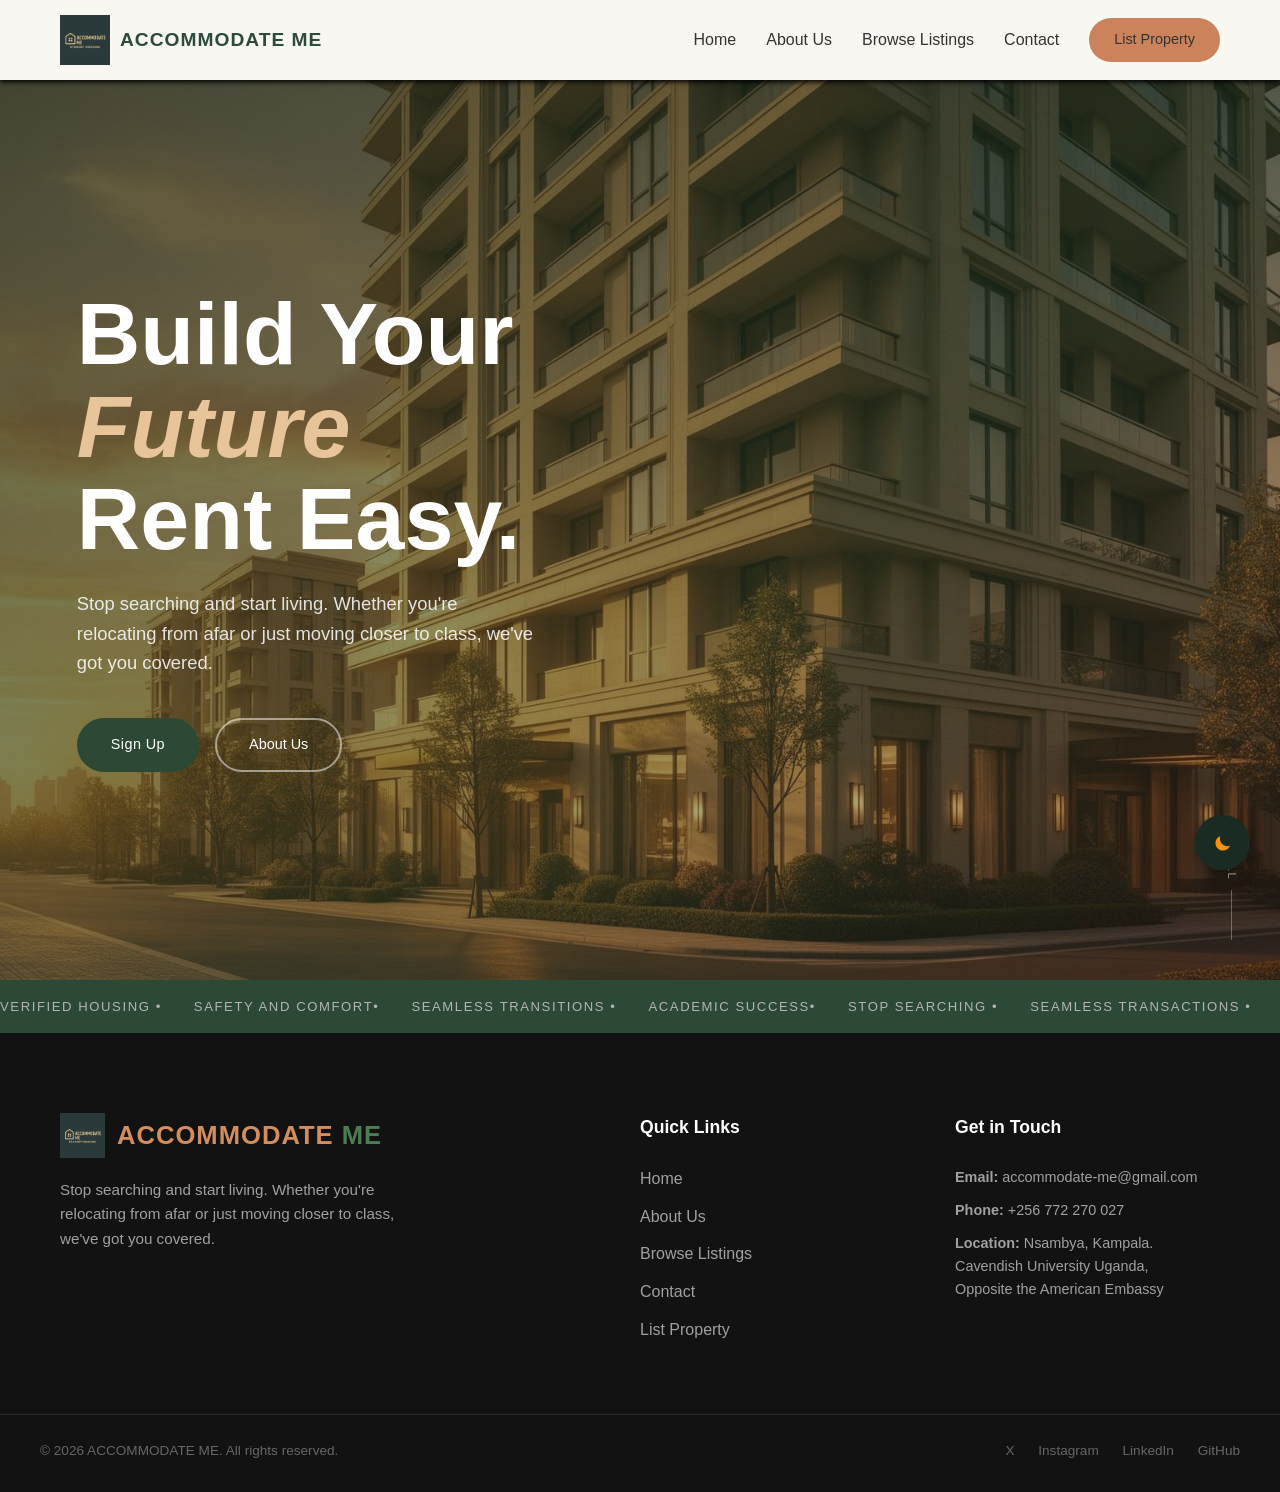
==== commit 27291e75: "i added the dark mode to all our pages using html and css only" ====
--- a/index.html
+++ b/index.html
@@ -8,6 +8,12 @@
     <link rel="stylesheet" href="css/styles.css" />
   </head>
   <body>
+    <!-- Dark Mode Toggle -->
+    <input type="checkbox" id="dark-mode-toggle" class="dark-mode-checkbox">
+    <label for="dark-mode-toggle" class="dark-mode-label">
+      <svg class="sun" viewBox="0 0 24 24"><path d="M12 7c-2.76 0-5 2.24-5 5s2.24 5 5 5 5-2.24 5-5-2.24-5-5-5zM2 13h2c.55 0 1-.45 1-1s-.45-1-1-1H2c-.55 0-1 .45-1 1s.45 1 1 1zm18 0h2c.55 0 1-.45 1-1s-.45-1-1-1h-2c-.55 0-1 .45-1 1s.45 1 1 1zM11 2v2c0 .55.45 1 1 1s1-.45 1-1V2c0-.55-.45-1-1-1s-1 .45-1 1zm0 18v2c0 .55.45 1 1 1s1-.45 1-1v-2c0-.55-.45-1-1-1s-1 .45-1 1zM5.99 4.58c-.39-.39-1.03-.39-1.41 0-.39.39-.39 1.03 0 1.41l1.06 1.06c.39.39 1.03.39 1.41 0 .39-.39.39-1.03 0-1.41L5.99 4.58zm12.37 12.37c-.39-.39-1.03-.39-1.41 0-.39.39-.39 1.03 0 1.41l1.06 1.06c.39.39 1.03.39 1.41 0 .39-.39.39-1.03 0-1.41l-1.06-1.06zm1.06-10.96c.39-.39.39-1.03 0-1.41-.39-.39-1.03-.39-1.41 0l-1.06 1.06c-.39.39-.39 1.03 0 1.41.39.39 1.03.39 1.41 0l1.06-1.06zM7.05 18.36c.39-.39.39-1.03 0-1.41-.39-.39-1.03-.39-1.41 0l-1.06 1.06c-.39.39-.39 1.03 0 1.41.39.39 1.03.39 1.41 0l1.06-1.06z"/></svg>
+      <svg class="moon" viewBox="0 0 24 24"><path d="M12 3c-4.97 0-9 4.03-9 9s4.03 9 9 9 9-4.03 9-9c0-.46-.04-.92-.1-1.36-.98 1.37-2.58 2.26-4.4 2.26-3.03 0-5.5-2.47-5.5-5.5 0-1.82.89-3.42 2.26-4.4C12.92 3.04 12.46 3 12 3zm0 16c-3.86 0-7-3.14-7-7s3.14-7 7-7c.18 0 .36.01.53.03-1.63 1.1-2.78 2.87-3.23 4.97h2.11c.36-1.12 1.04-2.09 1.93-2.82C12.87 8.01 13 8.98 13 10c0 2.21 1.79 4 4 4 1.02 0 1.99-.13 2.88-.34-.73.89-1.7 1.57-2.82 1.93v2.11c2.1-.45 3.87-1.6 4.97-3.23.02.17.03.35.03.53 0 3.86-3.14 7-7 7z" fill="none"/><path d="M9.37 5.51c-.18.61-.27 1.25-.27 1.99 0 4.08 3.32 7.4 7.4 7.4.74 0 1.38-.09 1.99-.27C17.45 17.19 14.93 19 12 19c-3.86 0-7-3.14-7-7 0-2.93 1.81-5.45 4.37-6.49z"/></svg>
+    </label>
     <!--HEADER SECTION-->
     <header class="main-header">
       <div class="header-container">
--- a/css/styles.css
+++ b/css/styles.css
@@ -14,11 +14,10 @@
   padding: 15px 0;
   width: 100%;
   box-shadow: 0 2px 5px rgba(0, 0, 0, 1);
-  position: sticky;
   top: 0;
   z-index: 1000;
+  margin-top: 0;
   position: absolute;
-  margin-top: 0;
 }
 
 .header-container {
@@ -410,6 +409,7 @@
   margin: 0;
 }
 
+
 .badge-text {
   font-size: 12px;
   margin: 5px 0 0 0;
@@ -430,6 +430,7 @@
   font-size: 42px;
   margin: 10px 0 20px 0;
 }
+
 
 .text-content p {
   color: #666;
@@ -555,10 +556,10 @@
 .nav-container {
   background-color: #e4b313;
   padding: 10px 5%;
-  position: sticky;
   top: 0;
   z-index: 1000;
   box-shadow: 0 2px 10px rgba(0, 0, 0, 0.1);
+  position: sticky;
 }
 
 .navig {
@@ -595,7 +596,7 @@
 }
 
 .section-title {
-  color: #000000;
+  color: white;
   margin: 40px 5% 20px;
   border-left: 5px solid #ffcc00;
   padding-left: 15px;
@@ -675,7 +676,7 @@
 .amenity-label {
   font-size: 0.85rem;
   text-transform: uppercase;
-  color: #888;
+  color: #222;
   margin-bottom: 5px;
 }
 
@@ -693,7 +694,7 @@
 .book-btn {
   display: block;
   text-align: center;
-  background: #c2af5c;
+  background: #e4b313;
   color: #000;
   text-decoration: none;
   padding: 12px;
@@ -861,13 +862,11 @@
 /*==========LIST PROPERTY========== */
 :root {
   --brand-green: #2b4934;
-  --bg-soft: #073b3b;
   --border-color: #e0e0e0;
   --text-main: #333;
 }
 
 .listing-section {
-  background-color: var(--bg-soft);
   padding: 60px 20px;
   font-family: 'Segoe UI', sans-serif;
 }
@@ -951,7 +950,75 @@
   outline: none;
   background-color: #fff;
 }
-
+/* add image upload styling */
+
+/* Container styling */
+.upload-box {
+  max-width: 400px;
+  margin: 20px auto;
+  font-family: sans-serif;
+}
+
+/* Hide the default file input */
+input[type="file"] {
+  display: none;
+}
+
+/* Create the custom "Button" area */
+.custom-file-upload {
+  display: flex;
+  align-items: center;
+  justify-content: center;
+  border: 2px dashed #007bff;
+  border-radius: 8px;
+  padding: 40px;
+  cursor: pointer;
+  background-color: #f8fbff;
+  transition: background 0.3s ease;
+}
+
+.custom-file-upload:hover {
+  background-color: #eef5ff;
+}
+
+.upload-content {
+  text-align: center;
+}
+
+.icon {
+  font-size: 32px;
+  display: block;
+}
+
+.text {
+  display: block;
+  font-weight: bold;
+  color: #007bff;
+  margin-top: 10px;
+}
+
+.subtext {
+  font-size: 12px;
+  color: #666;
+}
+
+/* Submit button styling */
+.submit-btn {
+  width: 100%;
+  margin-top: 15px;
+  padding: 12px;
+  background-color: #28a745;
+  color: white;
+  border: none;
+  border-radius: 5px;
+  font-weight: bold;
+  cursor: pointer;
+}
+
+.submit-btn:hover {
+  background-color: #218838;
+}
+/*======= final submit button =======*/
 .submit-btn {
   background-color: #cc825a;
   width: 100%;
@@ -1088,3 +1155,114 @@
 .bottom-socials a:hover {
   color: #fff;
 }
+
+/* DARK MODE STYLES */
+body:has(.dark-mode-checkbox:checked) {
+  background-color: #121212;
+  color: #e0e0e0;
+}
+body:has(.dark-mode-checkbox:checked) .main-header,
+body:has(.dark-mode-checkbox:checked) .about-us,
+body:has(.dark-mode-checkbox:checked) .pillars-section,
+body:has(.dark-mode-checkbox:checked) .contact-container,
+body:has(.dark-mode-checkbox:checked) .form-container,
+body:has(.dark-mode-checkbox:checked) .pillar-card,
+body:has(.dark-mode-checkbox:checked) .property-card,
+body:has(.dark-mode-checkbox:checked) form input,
+body:has(.dark-mode-checkbox:checked) form select,
+body:has(.dark-mode-checkbox:checked) form textarea,
+body:has(.dark-mode-checkbox:checked) .contact-sidebar {
+  background-color: #1e1e1e;
+  color: #e0e0e0;
+  border-color: #333;
+}
+
+body:has(.dark-mode-checkbox:checked) .main-header {
+  box-shadow: 0 2px 5px rgba(255, 255, 255, 0.1);
+}
+
+body:has(.dark-mode-checkbox:checked) .nav-links a,
+body:has(.dark-mode-checkbox:checked) .navig a {
+  color: #e0e0e0;
+}
+
+body:has(.dark-mode-checkbox:checked) .logo h1,
+body:has(.dark-mode-checkbox:checked) .title,
+body:has(.dark-mode-checkbox:checked) .main-title,
+body:has(.dark-mode-checkbox:checked) .pillar-card h3,
+body:has(.dark-mode-checkbox:checked) .property-title,
+body:has(.dark-mode-checkbox:checked) .contact-form h1,
+body:has(.dark-mode-checkbox:checked) .form-header h2 {
+  color: #fff;
+}
+
+body:has(.dark-mode-checkbox:checked) .text-content p,
+body:has(.dark-mode-checkbox:checked) .pillar-card p,
+body:has(.dark-mode-checkbox:checked) .property-description,
+body:has(.dark-mode-checkbox:checked) .contact-form p,
+body:has(.dark-mode-checkbox:checked) .form-header p {
+  color: #b0b0b0;
+}
+
+body:has(.dark-mode-checkbox:checked) .mission-banner {
+  background: #112211;
+}
+
+body:has(.dark-mode-checkbox:checked) .icon-wrapper {
+  background-color: #2c2c2c;
+  color: #8fba98;
+}
+
+body:has(.dark-mode-checkbox:checked) .support-badge {
+  background-color: #8c5d41;
+}
+
+/* Dark Mode Toggle Button Setup */
+.dark-mode-checkbox {
+  display: none;
+}
+.dark-mode-label {
+  position: fixed;
+  bottom: 30px;
+  right: 30px;
+  width: 55px;
+  height: 55px;
+  background: #1a2b23;
+  border-radius: 50%;
+  cursor: pointer;
+  display: flex;
+  justify-content: center;
+  align-items: center;
+  z-index: 10000;
+  box-shadow: 0 4px 15px rgba(0,0,0,0.3);
+  transition: 0.3s;
+}
+.dark-mode-label:hover {
+  transform: scale(1.1);
+}
+.dark-mode-label svg {
+  width: 26px;
+  height: 26px;
+  position: absolute;
+  transition: all 0.4s ease;
+  fill: #f6920f;
+}
+.dark-mode-label .sun {
+  opacity: 0;
+  transform: rotate(90deg) scale(0);
+}
+.dark-mode-label .moon {
+  opacity: 1;
+  transform: rotate(0) scale(1);
+}
+.dark-mode-checkbox:checked ~ .dark-mode-label {
+  background: #fff;
+}
+.dark-mode-checkbox:checked ~ .dark-mode-label .sun {
+  opacity: 1;
+  transform: rotate(0) scale(1);
+}
+.dark-mode-checkbox:checked ~ .dark-mode-label .moon {
+  opacity: 0;
+  transform: rotate(-90deg) scale(0);
+}
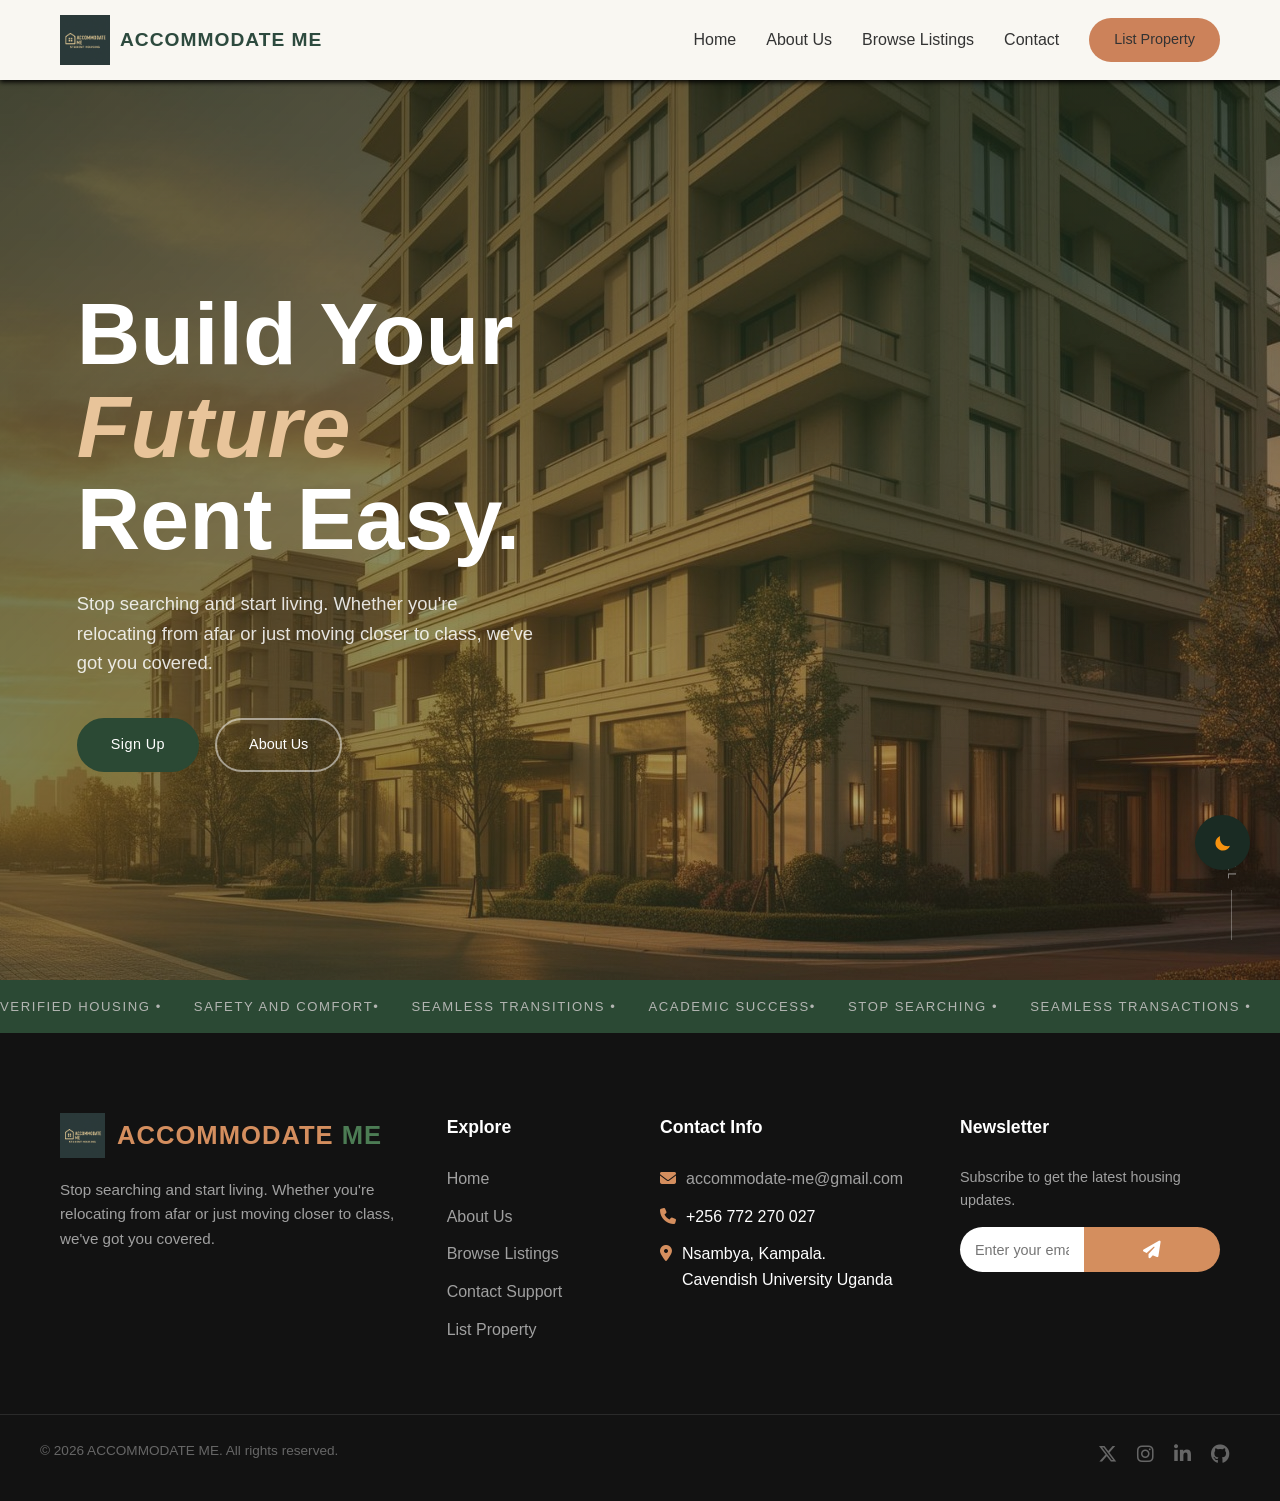
==== commit 4994642e: "Fix Footer responsiveness" ====
--- a/index.html
+++ b/index.html
@@ -6,6 +6,7 @@
     <title>ACCOMMODATE ME | HOME</title>
     <link rel="icon" type="image/png" href="Assets/logo.png" />
     <link rel="stylesheet" href="css/styles.css" />
+    <link rel="stylesheet" href="https://cdnjs.cloudflare.com/ajax/libs/font-awesome/6.4.2/css/all.min.css" />
   </head>
   <body>
     <!-- Dark Mode Toggle -->
@@ -24,6 +25,12 @@
             class="logo-img"
           />
           <h1>ACCOMMODATE ME</h1>
+        </div>
+        <!-- HAMBURGER MENU -->
+        <div class="hamburger" id="hamburger">
+          <span class="bar"></span>
+          <span class="bar"></span>
+          <span class="bar"></span>
         </div>
         <!--NAVIGATION BAR-->
         <nav class="nav-links">
@@ -79,6 +86,7 @@
     <!--FOOTER SECTION-->
     <footer class="footer">
       <div class="footer-container">
+        <!-- Brand Info -->
         <div class="footer-brand">
           <div class="logo-group">
             <img src="Assets/logo.png" alt="Logo" class="footer-logo-img" />
@@ -90,41 +98,36 @@
           </p>
         </div>
 
+        <!-- Quick Links -->
         <div class="footer-col">
-          <h4>Quick Links</h4>
+          <h4>Explore</h4>
           <ul>
-            <li><a href="index.html" target="_blank">Home</a></li>
-            <li>
-              <a href="html/About-Us.html" target="_blank">About Us</a>
-            </li>
-            <li>
-              <a href="html/browse-listings.html" target="_blank"
-                >Browse Listings</a
-              >
-            </li>
-            <li><a href="html/contact.html" target="_blank">Contact</a></li>
-            <li>
-              <a href="html/list-property.html" target="_blank"
-                >List Property</a
-              >
-            </li>
+            <li><a href="index.html">Home</a></li>
+            <li><a href="html/About-Us.html">About Us</a></li>
+            <li><a href="html/browse-listings.html">Browse Listings</a></li>
+            <li><a href="html/contact.html">Contact Support</a></li>
+            <li><a href="html/list-property.html">List Property</a></li>
           </ul>
         </div>
 
-        <div class="footer-col">
-          <h4>Get in Touch</h4>
-          <p>
-            <strong>Email:</strong>
-            <a href="mailto:accommodate-me@gmail.com"
-              >accommodate-me@gmail.com</a
-            >
-          </p>
-          <p><strong>Phone:</strong> +256 772 270 027</p>
-          <p>
-            <strong>Location:</strong> Nsambya, Kampala.<br />
-            Cavendish University Uganda,<br />
-            Opposite the American Embassy
-          </p>
+        <!-- Contact Info -->
+        <div class="footer-col contact-info">
+          <h4>Contact Info</h4>
+          <ul>
+            <li><i class="fa-solid fa-envelope"></i> <a href="mailto:accommodate-me@gmail.com">accommodate-me@gmail.com</a></li>
+            <li><i class="fa-solid fa-phone"></i> +256 772 270 027</li>
+            <li><i class="fa-solid fa-location-dot"></i> Nsambya, Kampala.<br>Cavendish University Uganda</li>
+          </ul>
+        </div>
+
+        <!-- Newsletter -->
+        <div class="footer-col newsletter">
+          <h4>Newsletter</h4>
+          <p>Subscribe to get the latest housing updates.</p>
+          <form class="newsletter-form">
+            <input type="email" placeholder="Enter your email" required />
+            <button type="submit"><i class="fa-solid fa-paper-plane"></i></button>
+          </form>
         </div>
       </div>
 
@@ -132,13 +135,14 @@
         <div class="bottom-content">
           <p>&copy; 2026 ACCOMMODATE ME. All rights reserved.</p>
           <div class="bottom-socials">
-            <a href="#">X</a>
-            <a href="#">Instagram</a>
-            <a href="#">LinkedIn </a>
-            <a href="#">GitHub</a>
+            <a href="#" aria-label="X (Twitter)"><i class="fa-brands fa-x-twitter"></i></a>
+            <a href="#" aria-label="Instagram"><i class="fa-brands fa-instagram"></i></a>
+            <a href="#" aria-label="LinkedIn"><i class="fa-brands fa-linkedin-in"></i></a>
+            <a href="#" aria-label="GitHub"><i class="fa-brands fa-github"></i></a>
           </div>
         </div>
       </div>
     </footer>
+    <script src="js/mobile-nav.js"></script>
   </body>
 </html>
--- a/css/styles.css
+++ b/css/styles.css
@@ -315,28 +315,172 @@
   border-color: #fff;
 }
 
-/*========== MOBILE NAVIGATION FIX ==========*/
-@media (max-width: 768px) {
-  .header-container {
+/* Hamburger Menu Default (Hidden) */
+.hamburger {
+  display: none;
+  cursor: pointer;
+  flex-direction: column;
+  gap: 5px;
+  z-index: 1001;
+}
+
+.hamburger .bar {
+  width: 25px;
+  height: 3px;
+  background-color: #333;
+  transition: all 0.3s ease;
+}
+
+body:has(.dark-mode-checkbox:checked) .hamburger .bar {
+  background-color: #fff;
+}
+
+/* Hamburger active animation */
+.hamburger.active .bar:nth-child(1) {
+  transform: translateY(8px) rotate(45deg);
+}
+.hamburger.active .bar:nth-child(2) {
+  opacity: 0;
+}
+.hamburger.active .bar:nth-child(3) {
+  transform: translateY(-8px) rotate(-45deg);
+}
+
+/*========== RESPONSIVE DESIGN ==========*/
+
+/* Tablet & Smaller Desktop */
+@media (max-width: 992px) {
+  /* About Us */
+  .container {
+    flex-direction: column;
+    gap: 40px;
+    padding: 0 20px;
+  }
+  .image-grid {
+    width: 100%;
+    max-width: 500px;
+    height: auto;
+    margin: 0 auto;
+    display: flex;
     flex-direction: column;
     align-items: center;
+    position: relative;
+  }
+  .main-image, .sub-image {
+    position: static;
+    width: 100%;
+    margin-bottom: 20px;
+  }
+  .image-wrapper img {
+    width: 100%;
+    height: auto;
+  }
+  .support-badge {
+    position: relative;
+    top: auto;
+    left: auto;
+    transform: none;
+    margin-top: -40px;
+    margin-bottom: 20px;
+    z-index: 3;
+  }
+  /* Contact Us */
+  .contact-container {
+    flex-direction: column;
+    margin: 20px;
+  }
+  .contact-sidebar {
+    border-radius: 0 0 40px 40px;
+  }
+  /* Footer */
+  .footer-container {
+    flex-direction: column;
+    align-items: center;
+    text-align: center;
+  }
+  .footer-brand {
+    margin-bottom: 30px;
+  }
+  .logo-group {
+    justify-content: center;
+  }
+}
+
+/* Mobile Devices */
+@media (max-width: 768px) {
+  /* Header & Navigation */
+  .header-container {
+    padding: 0 20px;
+  }
+  .hamburger {
+    display: flex;
+  }
+  .nav-links {
+    position: fixed;
+    top: 0;
+    right: -100%;
+    height: 100vh;
+    width: 70%;
+    max-width: 300px;
+    background-color: #f9f7f2;
+    flex-direction: column;
+    justify-content: center;
+    align-items: center;
+    transition: right 0.4s ease;
+    z-index: 1000;
+    box-shadow: -5px 0 15px rgba(0,0,0,0.1);
+    gap: 30px;
+  }
+  
+  body:has(.dark-mode-checkbox:checked) .nav-links {
+    background-color: #1e1e1e;
+  }
+
+  .nav-links.nav-active {
+    right: 0;
+  }
+
+  /* Hero Section */
+  .hero-content {
+    padding: 5rem 2rem 2rem 5%;
+  }
+  .hero-title {
+    font-size: clamp(2.5rem, 8vw, 3.5rem);
+  }
+  .hero-actions {
+    flex-direction: column;
+    width: 100%;
+  }
+  .hero-actions a {
+    width: 100%;
+    text-align: center;
+    justify-content: center;
+  }
+  
+  /* Pillars Section */
+  .pillars-section {
+    padding: 50px 20px;
+  }
+
+  /* List Property Form */
+  .form-container {
+    padding: 20px;
+  }
+  .input-grid {
+    grid-template-columns: 1fr;
+  }
+
+  /* Browse Listings Nav */
+  .navig {
     gap: 15px;
   }
-
-  .nav-links {
-    display: flex;
-    flex-wrap: wrap;
-    justify-content: center;
-    gap: 12px;
-    white-space: normal;
-  }
-
-  .nav-links a {
-    font-size: 0.9rem;
-  }
-
-  .btn-list {
-    padding: 8px 16px;
+  
+  /* Contact Form */
+  .contact-form {
+    padding: 30px 20px;
+  }
+  .contact-sidebar {
+    padding: 40px 20px;
   }
 }
 
@@ -1257,12 +1401,304 @@
 }
 .dark-mode-checkbox:checked ~ .dark-mode-label {
   background: #fff;
-}
-.dark-mode-checkbox:checked ~ .dark-mode-label .sun {
-  opacity: 1;
-  transform: rotate(0) scale(1);
-}
-.dark-mode-checkbox:checked ~ .dark-mode-label .moon {
-  opacity: 0;
-  transform: rotate(-90deg) scale(0);
-}
+  display: flex;
+  align-items: center;
+  gap: 12px;
+  margin-bottom: 20px;
+}
+
+.footer-logo-img {
+  width: 45px;
+  height: 45px;
+  object-fit: contain;
+}
+
+.brand-name {
+  font-size: 1.6rem;
+  color: #d48e5e;
+  font-weight: bold;
+  letter-spacing: 1px;
+}
+
+.brand-name span {
+  color: #4c7c54;
+}
+
+.brand-tagline {
+  color: #a0a0a0;
+  line-height: 1.6;
+  font-size: 0.95rem;
+  max-width: 350px;
+}
+
+.footer-col {
+  flex: 1;
+}
+
+.footer-col h4 {
+  font-size: 1.1rem;
+  margin-bottom: 25px;
+  position: relative;
+  color: #fff;
+}
+
+.footer-col ul {
+  list-style: none;
+  padding: 0;
+}
+
+.footer-col ul li {
+  margin-bottom: 12px;
+}
+
+.footer-col a {
+  color: #a0a0a0;
+  text-decoration: none;
+  transition: 0.3s;
+}
+
+.footer-col a:hover {
+  color: #d48e5e;
+}
+
+.footer-col p {
+  color: #a0a0a0;
+  font-size: 0.9rem;
+  line-height: 1.6;
+  margin-bottom: 10px;
+}
+
+.footer-bottom {
+  border-top: 1px solid #2a2a2a;
+  margin-top: 60px;
+  padding-top: 25px;
+  text-align: center;
+  width: 100%;
+}
+
+.bottom-content {
+  max-width: 1200px;
+  margin: 0 auto;
+  display: flex;
+  justify-content: space-between;
+  color: #666;
+  font-size: 0.85rem;
+}
+
+.bottom-socials a {
+  margin-left: 20px;
+  color: #666;
+  text-decoration: none;
+}
+
+.bottom-socials a:hover {
+  color: #fff;
+}
+
+/* DARK MODE STYLES */
+body:has(.dark-mode-checkbox:checked) {
+  background-color: #121212;
+  color: #e0e0e0;
+}
+body:has(.dark-mode-checkbox:checked) .main-header,
+body:has(.dark-mode-checkbox:checked) .about-us,
+body:has(.dark-mode-checkbox:checked) .pillars-section,
+body:has(.dark-mode-checkbox:checked) .contact-container,
+body:has(.dark-mode-checkbox:checked) .form-container,
+body:has(.dark-mode-checkbox:checked) .pillar-card,
+body:has(.dark-mode-checkbox:checked) .property-card,
+body:has(.dark-mode-checkbox:checked) form input,
+body:has(.dark-mode-checkbox:checked) form select,
+body:has(.dark-mode-checkbox:checked) form textarea,
+body:has(.dark-mode-checkbox:checked) .contact-sidebar {
+  background-color: #1e1e1e;
+  color: #e0e0e0;
+  border-color: #333;
+}
+
+body:has(.dark-mode-checkbox:checked) .main-header {
+  box-shadow: 0 2px 5px rgba(255, 255, 255, 0.1);
+}
+
+body:has(.dark-mode-checkbox:checked) .nav-links a,
+body:has(.dark-mode-checkbox:checked) .navig a {
+  color: #e0e0e0;
+}
+
+body:has(.dark-mode-checkbox:checked) .logo h1,
+body:has(.dark-mode-checkbox:checked) .title,
+body:has(.dark-mode-checkbox:checked) .main-title,
+body:has(.dark-mode-checkbox:checked) .pillar-card h3,
+body:has(.dark-mode-checkbox:checked) .property-title,
+body:has(.dark-mode-checkbox:checked) .contact-form h1,
+body:has(.dark-mode-checkbox:checked) .form-header h2 {
+  color: #fff;
+}
+
+body:has(.dark-mode-checkbox:checked) .text-content p,
+body:has(.dark-mode-checkbox:checked) .pillar-card p,
+body:has(.dark-mode-checkbox:checked) .property-description,
+body:has(.dark-mode-checkbox:checked) .contact-form p,
+body:has(.dark-mode-checkbox:checked) .form-header p {
+  color: #b0b0b0;
+}
+
+body:has(.dark-mode-checkbox:checked) .mission-banner {
+  background: #112211;
+}
+
+body:has(.dark-mode-checkbox:checked) .icon-wrapper {
+  background-color: #2c2c2c;
+  color: #8fba98;
+}
+
+body:has(.dark-mode-checkbox:checked) .support-badge {
+  background-color: #8c5d41;
+}
+
+/* Dark Mode Toggle Button Setup */
+.dark-mode-checkbox {
+  display: none;
+}
+.dark-mode-label {
+  position: fixed;
+  bottom: 30px;
+  right: 30px;
+  width: 55px;
+  height: 55px;
+  background: #1a2b23;
+  border-radius: 50%;
+  cursor: pointer;
+  display: flex;
+  justify-content: center;
+  align-items: center;
+  z-index: 10000;
+  box-shadow: 0 4px 15px rgba(0,0,0,0.3);
+  transition: 0.3s;
+}
+.dark-mode-label:hover {
+  transform: scale(1.1);
+}
+.dark-mode-label svg {
+  width: 26px;
+  height: 26px;
+  position: absolute;
+  transition: all 0.4s ease;
+  fill: #f6920f;
+}
+.dark-mode-label .sun {
+  opacity: 0;
+  transform: rotate(90deg) scale(0);
+}
+.dark-mode-label .moon {
+  opacity: 1;
+  transform: rotate(0) scale(1);
+}
+.dark-mode-checkbox:checked ~ .dark-mode-label {
+  background: #fff;
+}
+.dark-mode-checkbox:checked ~ .dark-mode-label .sun {
+  opacity: 1;
+  transform: rotate(0) scale(1);
+}
+.dark-mode-checkbox:checked ~ .dark-mode-label .moon {
+  opacity: 0;
+  transform: rotate(-90deg) scale(0);
+}
+
+/*========== NEW FOOTER STYLES ==========*/
+.footer-container {
+  max-width: 1200px;
+  margin: 0 auto;
+  padding: 0 20px;
+  display: grid;
+  grid-template-columns: 2fr 1fr 1.5fr 1.5fr;
+  gap: 40px;
+}
+
+.footer-col.contact-info ul li {
+  display: flex;
+  align-items: flex-start;
+  gap: 10px;
+}
+.footer-col.contact-info ul li i {
+  color: #d48e5e;
+  margin-top: 4px;
+}
+
+/* Newsletter Form */
+.newsletter-form {
+  display: flex;
+  margin-top: 15px;
+  align-items: stretch;
+}
+.newsletter-form input {
+  padding: 0 15px;
+  border-radius: 30px 0 0 30px;
+  border: none;
+  outline: none;
+  width: 100%;
+  font-size: 0.9rem;
+  box-sizing: border-box;
+  height: 45px;
+}
+.newsletter-form button {
+  padding: 0 25px;
+  border-radius: 0 30px 30px 0;
+  border: none;
+  background: #d48e5e;
+  color: #fff;
+  cursor: pointer;
+  transition: 0.3s;
+  font-size: 1.1rem;
+  box-sizing: border-box;
+  height: 45px;
+  display: flex;
+  align-items: center;
+  justify-content: center;
+}
+.newsletter-form button:hover {
+  background: #b56e48;
+}
+
+.bottom-socials {
+  display: flex;
+  justify-content: center;
+  align-items: center;
+}
+
+.bottom-socials a {
+  margin: 0 10px;
+  color: #666;
+  text-decoration: none;
+  font-size: 1.2rem;
+  transition: transform 0.3s ease, color 0.3s ease;
+  display: inline-block;
+}
+
+.bottom-socials a:hover {
+  color: #d48e5e;
+  transform: translateY(-3px);
+}
+
+/* Fix mobile alignment */
+@media (max-width: 992px) {
+  .footer-container {
+    display: flex !important;
+    flex-direction: column !important;
+    align-items: flex-start !important;
+    text-align: left !important;
+    gap: 30px !important;
+  }
+  .footer-brand {
+    margin-bottom: 10px;
+  }
+  .logo-group {
+    justify-content: flex-start;
+  }
+  .bottom-content {
+    flex-direction: column;
+    align-items: center;
+    gap: 15px;
+  }
+}
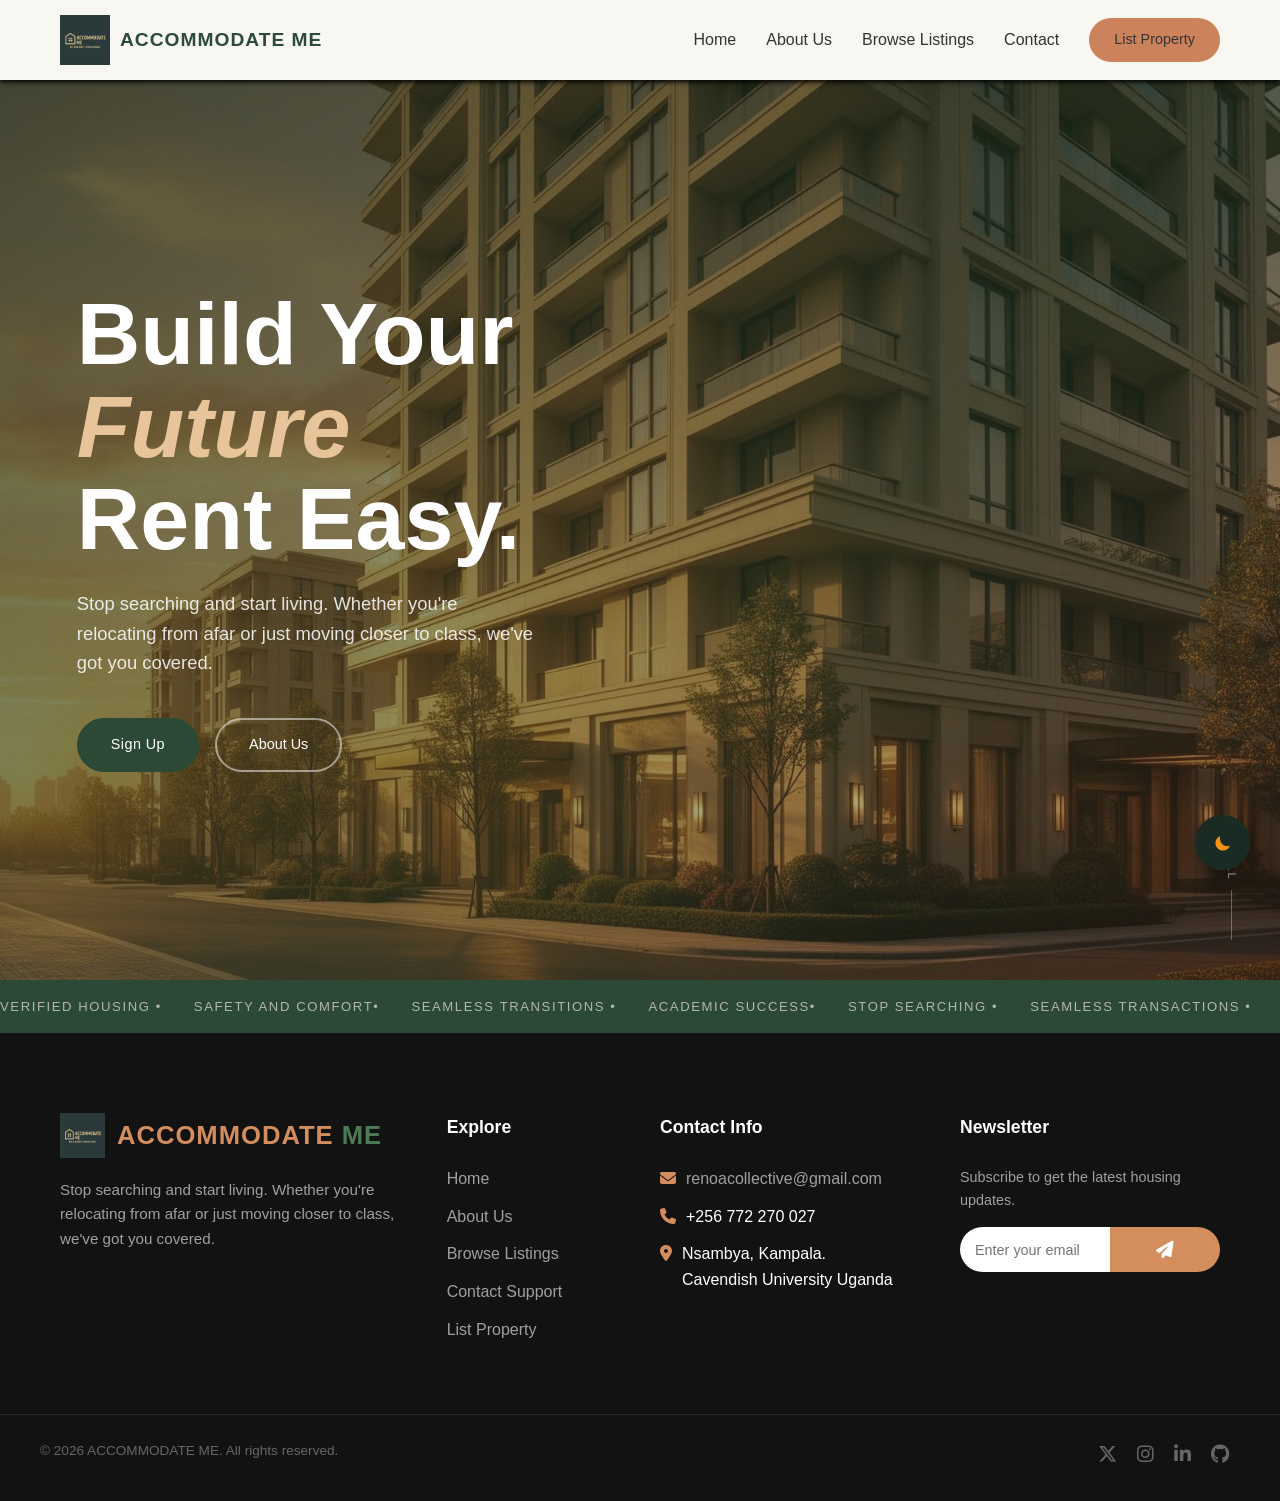
==== commit 956e7f4a: "Changed email" ====
--- a/index.html
+++ b/index.html
@@ -114,7 +114,7 @@
         <div class="footer-col contact-info">
           <h4>Contact Info</h4>
           <ul>
-            <li><i class="fa-solid fa-envelope"></i> <a href="mailto:accommodate-me@gmail.com">accommodate-me@gmail.com</a></li>
+            <li><i class="fa-solid fa-envelope"></i> <a href="mailto:renoacollective@gmail.com">renoacollective@gmail.com</a></li>
             <li><i class="fa-solid fa-phone"></i> +256 772 270 027</li>
             <li><i class="fa-solid fa-location-dot"></i> Nsambya, Kampala.<br>Cavendish University Uganda</li>
           </ul>
--- a/css/styles.css
+++ b/css/styles.css
@@ -108,12 +108,10 @@
 .hero-overlay {
   position: absolute;
   inset: 0;
-  background: linear-gradient(
-    135deg,
-    rgba(28, 45, 28, 0.72) 0%,
-    rgba(44, 74, 46, 0.45) 60%,
-    rgba(92, 61, 46, 0.3) 100%
-  );
+  background: linear-gradient(135deg,
+      rgba(28, 45, 28, 0.72) 0%,
+      rgba(44, 74, 46, 0.45) 60%,
+      rgba(92, 61, 46, 0.3) 100%);
 }
 
 .hero-content {
@@ -173,6 +171,7 @@
     opacity: 0;
     transform: translateY(20px);
   }
+
   to {
     opacity: 1;
     transform: translateY(0);
@@ -183,6 +182,10 @@
   position: absolute;
   bottom: 2.5rem;
   right: 2.5rem;
+}
+
+
+.hero-scroll-hint {
   display: flex;
   flex-direction: column;
   align-items: center;
@@ -222,6 +225,7 @@
   0% {
     top: -100%;
   }
+
   100% {
     top: 200%;
   }
@@ -260,6 +264,7 @@
   from {
     transform: translateX(0);
   }
+
   to {
     transform: translateX(-50%);
   }
@@ -339,9 +344,11 @@
 .hamburger.active .bar:nth-child(1) {
   transform: translateY(8px) rotate(45deg);
 }
+
 .hamburger.active .bar:nth-child(2) {
   opacity: 0;
 }
+
 .hamburger.active .bar:nth-child(3) {
   transform: translateY(-8px) rotate(-45deg);
 }
@@ -350,12 +357,14 @@
 
 /* Tablet & Smaller Desktop */
 @media (max-width: 992px) {
+
   /* About Us */
   .container {
     flex-direction: column;
     gap: 40px;
     padding: 0 20px;
   }
+
   .image-grid {
     width: 100%;
     max-width: 500px;
@@ -366,15 +375,19 @@
     align-items: center;
     position: relative;
   }
-  .main-image, .sub-image {
+
+  .main-image,
+  .sub-image {
     position: static;
     width: 100%;
     margin-bottom: 20px;
   }
+
   .image-wrapper img {
     width: 100%;
     height: auto;
   }
+
   .support-badge {
     position: relative;
     top: auto;
@@ -384,23 +397,28 @@
     margin-bottom: 20px;
     z-index: 3;
   }
+
   /* Contact Us */
   .contact-container {
     flex-direction: column;
     margin: 20px;
   }
+
   .contact-sidebar {
     border-radius: 0 0 40px 40px;
   }
+
   /* Footer */
   .footer-container {
     flex-direction: column;
     align-items: center;
     text-align: center;
   }
+
   .footer-brand {
     margin-bottom: 30px;
   }
+
   .logo-group {
     justify-content: center;
   }
@@ -408,13 +426,16 @@
 
 /* Mobile Devices */
 @media (max-width: 768px) {
+
   /* Header & Navigation */
   .header-container {
     padding: 0 20px;
   }
+
   .hamburger {
     display: flex;
   }
+
   .nav-links {
     position: fixed;
     top: 0;
@@ -428,10 +449,10 @@
     align-items: center;
     transition: right 0.4s ease;
     z-index: 1000;
-    box-shadow: -5px 0 15px rgba(0,0,0,0.1);
+    box-shadow: -5px 0 15px rgba(0, 0, 0, 0.1);
     gap: 30px;
   }
-  
+
   body:has(.dark-mode-checkbox:checked) .nav-links {
     background-color: #1e1e1e;
   }
@@ -444,19 +465,22 @@
   .hero-content {
     padding: 5rem 2rem 2rem 5%;
   }
+
   .hero-title {
     font-size: clamp(2.5rem, 8vw, 3.5rem);
   }
+
   .hero-actions {
     flex-direction: column;
     width: 100%;
   }
+
   .hero-actions a {
     width: 100%;
     text-align: center;
     justify-content: center;
   }
-  
+
   /* Pillars Section */
   .pillars-section {
     padding: 50px 20px;
@@ -466,6 +490,7 @@
   .form-container {
     padding: 20px;
   }
+
   .input-grid {
     grid-template-columns: 1fr;
   }
@@ -474,11 +499,12 @@
   .navig {
     gap: 15px;
   }
-  
+
   /* Contact Form */
   .contact-form {
     padding: 30px 20px;
   }
+
   .contact-sidebar {
     padding: 40px 20px;
   }
@@ -863,6 +889,7 @@
   .listings-grid {
     grid-template-columns: 1fr;
   }
+
   .navig {
     gap: 10px;
   }
@@ -897,6 +924,25 @@
 .contact-form {
   flex: 1.2;
   padding: 60px;
+  display: flex;
+  flex-direction: column;
+}
+
+.contact-us-form {
+  display: flex;
+  flex-direction: column;
+  flex: 1 1 auto;
+}
+
+.contact-us-form textarea {
+  flex: 1 1 auto;
+  resize: none;
+  min-height: 120px;
+  margin-bottom: 20px !important;
+}
+
+.contact-us-form button[type="submit"] {
+  margin-top: auto;
 }
 
 .contact-form h1 {
@@ -930,6 +976,19 @@
   background-color: #fff;
   font-size: 1rem;
   color: #333;
+  box-sizing: border-box;
+}
+
+.form-row {
+  display: flex;
+  gap: 15px;
+}
+
+@media (max-width: 600px) {
+  .form-row {
+    flex-direction: column;
+    gap: 0;
+  }
 }
 
 form button {
@@ -993,6 +1052,77 @@
   margin-top: 15px;
 }
 
+/* Map wrapper: needed for pin overlay positioning */
+.map-wrapper {
+  position: relative;
+  margin-top: 15px;
+  border-radius: 15px;
+  overflow: hidden;
+}
+
+/* Pin overlay: sits on top of the iframe */
+.map-pin-overlay {
+  position: absolute;
+  top: 50%;
+  left: 50%;
+  transform: translate(-50%, -100%);
+  display: flex;
+  align-items: flex-end;
+  gap: 8px;
+  pointer-events: none;
+  z-index: 10;
+  animation: pin-bounce 1.4s ease-in-out infinite alternate;
+}
+
+@keyframes pin-bounce {
+  from {
+    transform: translate(-50%, -100%);
+  }
+
+  to {
+    transform: translate(-50%, -114%);
+  }
+}
+
+/* Classic Google Maps red teardrop */
+.map-pin-teardrop {
+  width: 30px;
+  height: 44px;
+  background: #ea4335;
+  border-radius: 50% 50% 50% 0;
+  transform: rotate(-45deg);
+  box-shadow: 0 4px 14px rgba(0, 0, 0, 0.45);
+  flex-shrink: 0;
+  position: relative;
+}
+
+.map-pin-inner {
+  width: 13px;
+  height: 13px;
+  background: #fff;
+  border-radius: 50%;
+  position: absolute;
+  top: 50%;
+  left: 50%;
+  transform: translate(-50%, -50%);
+}
+
+/* White callout bubble label */
+.map-pin-callout {
+  background: #fff;
+  color: #222;
+  font-size: 0.72rem;
+  font-weight: 700;
+  padding: 5px 10px;
+  border-radius: 6px;
+  box-shadow: 0 2px 10px rgba(0, 0, 0, 0.3);
+  line-height: 1.4;
+  max-width: 130px;
+  white-space: normal;
+  text-align: left;
+  margin-bottom: 6px;
+}
+
 @media (max-width: 768px) {
   .contact-container {
     flex-direction: column;
@@ -1094,6 +1224,7 @@
   outline: none;
   background-color: #fff;
 }
+
 /* add image upload styling */
 
 /* Container styling */
@@ -1162,6 +1293,7 @@
 .submit-btn:hover {
   background-color: #218838;
 }
+
 /*======= final submit button =======*/
 .submit-btn {
   background-color: #cc825a;
@@ -1305,6 +1437,7 @@
   background-color: #121212;
   color: #e0e0e0;
 }
+
 body:has(.dark-mode-checkbox:checked) .main-header,
 body:has(.dark-mode-checkbox:checked) .about-us,
 body:has(.dark-mode-checkbox:checked) .pillars-section,
@@ -1365,6 +1498,7 @@
 .dark-mode-checkbox {
   display: none;
 }
+
 .dark-mode-label {
   position: fixed;
   bottom: 30px;
@@ -1378,12 +1512,14 @@
   justify-content: center;
   align-items: center;
   z-index: 10000;
-  box-shadow: 0 4px 15px rgba(0,0,0,0.3);
+  box-shadow: 0 4px 15px rgba(0, 0, 0, 0.3);
   transition: 0.3s;
 }
+
 .dark-mode-label:hover {
   transform: scale(1.1);
 }
+
 .dark-mode-label svg {
   width: 26px;
   height: 26px;
@@ -1391,314 +1527,334 @@
   transition: all 0.4s ease;
   fill: #f6920f;
 }
+
 .dark-mode-label .sun {
   opacity: 0;
   transform: rotate(90deg) scale(0);
 }
+
 .dark-mode-label .moon {
   opacity: 1;
   transform: rotate(0) scale(1);
 }
-.dark-mode-checkbox:checked ~ .dark-mode-label {
+
+.dark-mode-checkbox:checked~.dark-mode-label {
   background: #fff;
-  display: flex;
-  align-items: center;
-  gap: 12px;
-  margin-bottom: 20px;
-}
-
-.footer-logo-img {
-  width: 45px;
-  height: 45px;
-  object-fit: contain;
-}
-
-.brand-name {
-  font-size: 1.6rem;
-  color: #d48e5e;
-  font-weight: bold;
-  letter-spacing: 1px;
-}
-
-.brand-name span {
-  color: #4c7c54;
-}
-
-.brand-tagline {
-  color: #a0a0a0;
-  line-height: 1.6;
-  font-size: 0.95rem;
-  max-width: 350px;
-}
-
-.footer-col {
-  flex: 1;
-}
-
-.footer-col h4 {
-  font-size: 1.1rem;
-  margin-bottom: 25px;
-  position: relative;
-  color: #fff;
-}
-
-.footer-col ul {
-  list-style: none;
-  padding: 0;
-}
-
-.footer-col ul li {
-  margin-bottom: 12px;
-}
-
-.footer-col a {
-  color: #a0a0a0;
-  text-decoration: none;
-  transition: 0.3s;
-}
-
-.footer-col a:hover {
-  color: #d48e5e;
-}
-
-.footer-col p {
-  color: #a0a0a0;
-  font-size: 0.9rem;
-  line-height: 1.6;
-  margin-bottom: 10px;
-}
-
-.footer-bottom {
-  border-top: 1px solid #2a2a2a;
-  margin-top: 60px;
-  padding-top: 25px;
-  text-align: center;
-  width: 100%;
-}
-
-.bottom-content {
-  max-width: 1200px;
-  margin: 0 auto;
-  display: flex;
-  justify-content: space-between;
-  color: #666;
-  font-size: 0.85rem;
-}
-
-.bottom-socials a {
-  margin-left: 20px;
-  color: #666;
-  text-decoration: none;
-}
-
-.bottom-socials a:hover {
-  color: #fff;
-}
-
-/* DARK MODE STYLES */
-body:has(.dark-mode-checkbox:checked) {
-  background-color: #121212;
-  color: #e0e0e0;
-}
-body:has(.dark-mode-checkbox:checked) .main-header,
-body:has(.dark-mode-checkbox:checked) .about-us,
-body:has(.dark-mode-checkbox:checked) .pillars-section,
-body:has(.dark-mode-checkbox:checked) .contact-container,
-body:has(.dark-mode-checkbox:checked) .form-container,
-body:has(.dark-mode-checkbox:checked) .pillar-card,
-body:has(.dark-mode-checkbox:checked) .property-card,
-body:has(.dark-mode-checkbox:checked) form input,
-body:has(.dark-mode-checkbox:checked) form select,
-body:has(.dark-mode-checkbox:checked) form textarea,
-body:has(.dark-mode-checkbox:checked) .contact-sidebar {
-  background-color: #1e1e1e;
-  color: #e0e0e0;
-  border-color: #333;
-}
-
-body:has(.dark-mode-checkbox:checked) .main-header {
-  box-shadow: 0 2px 5px rgba(255, 255, 255, 0.1);
-}
-
-body:has(.dark-mode-checkbox:checked) .nav-links a,
-body:has(.dark-mode-checkbox:checked) .navig a {
-  color: #e0e0e0;
-}
-
-body:has(.dark-mode-checkbox:checked) .logo h1,
-body:has(.dark-mode-checkbox:checked) .title,
-body:has(.dark-mode-checkbox:checked) .main-title,
-body:has(.dark-mode-checkbox:checked) .pillar-card h3,
-body:has(.dark-mode-checkbox:checked) .property-title,
-body:has(.dark-mode-checkbox:checked) .contact-form h1,
-body:has(.dark-mode-checkbox:checked) .form-header h2 {
-  color: #fff;
-}
-
-body:has(.dark-mode-checkbox:checked) .text-content p,
-body:has(.dark-mode-checkbox:checked) .pillar-card p,
-body:has(.dark-mode-checkbox:checked) .property-description,
-body:has(.dark-mode-checkbox:checked) .contact-form p,
-body:has(.dark-mode-checkbox:checked) .form-header p {
-  color: #b0b0b0;
-}
-
-body:has(.dark-mode-checkbox:checked) .mission-banner {
-  background: #112211;
-}
-
-body:has(.dark-mode-checkbox:checked) .icon-wrapper {
-  background-color: #2c2c2c;
-  color: #8fba98;
-}
-
-body:has(.dark-mode-checkbox:checked) .support-badge {
-  background-color: #8c5d41;
-}
-
-/* Dark Mode Toggle Button Setup */
-.dark-mode-checkbox {
-  display: none;
-}
-.dark-mode-label {
-  position: fixed;
-  bottom: 30px;
-  right: 30px;
-  width: 55px;
-  height: 55px;
-  background: #1a2b23;
-  border-radius: 50%;
-  cursor: pointer;
-  display: flex;
-  justify-content: center;
-  align-items: center;
-  z-index: 10000;
-  box-shadow: 0 4px 15px rgba(0,0,0,0.3);
-  transition: 0.3s;
-}
-.dark-mode-label:hover {
-  transform: scale(1.1);
-}
-.dark-mode-label svg {
-  width: 26px;
-  height: 26px;
-  position: absolute;
-  transition: all 0.4s ease;
-  fill: #f6920f;
-}
-.dark-mode-label .sun {
-  opacity: 0;
-  transform: rotate(90deg) scale(0);
-}
-.dark-mode-label .moon {
-  opacity: 1;
-  transform: rotate(0) scale(1);
-}
-.dark-mode-checkbox:checked ~ .dark-mode-label {
-  background: #fff;
-}
-.dark-mode-checkbox:checked ~ .dark-mode-label .sun {
-  opacity: 1;
-  transform: rotate(0) scale(1);
-}
-.dark-mode-checkbox:checked ~ .dark-mode-label .moon {
-  opacity: 0;
-  transform: rotate(-90deg) scale(0);
-}
-
-/*========== NEW FOOTER STYLES ==========*/
-.footer-container {
-  max-width: 1200px;
-  margin: 0 auto;
-  padding: 0 20px;
-  display: grid;
-  grid-template-columns: 2fr 1fr 1.5fr 1.5fr;
-  gap: 40px;
-}
-
-.footer-col.contact-info ul li {
-  display: flex;
-  align-items: flex-start;
-  gap: 10px;
-}
-.footer-col.contact-info ul li i {
-  color: #d48e5e;
-  margin-top: 4px;
-}
-
-/* Newsletter Form */
-.newsletter-form {
-  display: flex;
-  margin-top: 15px;
-  align-items: stretch;
-}
-.newsletter-form input {
-  padding: 0 15px;
-  border-radius: 30px 0 0 30px;
-  border: none;
-  outline: none;
-  width: 100%;
-  font-size: 0.9rem;
-  box-sizing: border-box;
-  height: 45px;
-}
-.newsletter-form button {
-  padding: 0 25px;
-  border-radius: 0 30px 30px 0;
-  border: none;
-  background: #d48e5e;
-  color: #fff;
-  cursor: pointer;
-  transition: 0.3s;
-  font-size: 1.1rem;
-  box-sizing: border-box;
-  height: 45px;
-  display: flex;
-  align-items: center;
-  justify-content: center;
-}
-.newsletter-form button:hover {
-  background: #b56e48;
-}
-
-.bottom-socials {
-  display: flex;
-  justify-content: center;
-  align-items: center;
-}
-
-.bottom-socials a {
-  margin: 0 10px;
-  color: #666;
-  text-decoration: none;
-  font-size: 1.2rem;
-  transition: transform 0.3s ease, color 0.3s ease;
-  display: inline-block;
-}
-
-.bottom-socials a:hover {
-  color: #d48e5e;
-  transform: translateY(-3px);
-}
-
-/* Fix mobile alignment */
-@media (max-width: 992px) {
-  .footer-container {
-    display: flex !important;
-    flex-direction: column !important;
-    align-items: flex-start !important;
-    text-align: left !important;
-    gap: 30px !important;
-  }
-  .footer-brand {
-    margin-bottom: 10px;
-  }
-  .logo-group {
-    justify-content: flex-start;
-  }
-  .bottom-content {
-    flex-direction: column;
-    align-items: center;
-    gap: 15px;
-  }
-}
+  display: flex;
+  align-items: center;
+  gap: 12px;
+  margin-bottom: 20px;
+}
+
+.footer-logo-img {
+  width: 45px;
+  height: 45px;
+  object-fit: contain;
+}
+
+.brand-name {
+  font-size: 1.6rem;
+  color: #d48e5e;
+  font-weight: bold;
+  letter-spacing: 1px;
+}
+
+.brand-name span {
+  color: #4c7c54;
+}
+
+.brand-tagline {
+  color: #a0a0a0;
+  line-height: 1.6;
+  font-size: 0.95rem;
+  max-width: 350px;
+}
+
+.footer-col {
+  flex: 1;
+}
+
+.footer-col h4 {
+  font-size: 1.1rem;
+  margin-bottom: 25px;
+  position: relative;
+  color: #fff;
+}
+
+.footer-col ul {
+  list-style: none;
+  padding: 0;
+}
+
+.footer-col ul li {
+  margin-bottom: 12px;
+}
+
+.footer-col a {
+  color: #a0a0a0;
+  text-decoration: none;
+  transition: 0.3s;
+}
+
+.footer-col a:hover {
+  color: #d48e5e;
+}
+
+.footer-col p {
+  color: #a0a0a0;
+  font-size: 0.9rem;
+  line-height: 1.6;
+  margin-bottom: 10px;
+}
+
+.footer-bottom {
+  border-top: 1px solid #2a2a2a;
+  margin-top: 60px;
+  padding-top: 25px;
+  text-align: center;
+  width: 100%;
+}
+
+.bottom-content {
+  max-width: 1200px;
+  margin: 0 auto;
+  display: flex;
+  justify-content: space-between;
+  color: #666;
+  font-size: 0.85rem;
+}
+
+.bottom-socials a {
+  margin-left: 20px;
+  color: #666;
+  text-decoration: none;
+}
+
+.bottom-socials a:hover {
+  color: #fff;
+}
+
+/* DARK MODE STYLES */
+body:has(.dark-mode-checkbox:checked) {
+  background-color: #121212;
+  color: #e0e0e0;
+}
+
+body:has(.dark-mode-checkbox:checked) .main-header,
+body:has(.dark-mode-checkbox:checked) .about-us,
+body:has(.dark-mode-checkbox:checked) .pillars-section,
+body:has(.dark-mode-checkbox:checked) .contact-container,
+body:has(.dark-mode-checkbox:checked) .form-container,
+body:has(.dark-mode-checkbox:checked) .pillar-card,
+body:has(.dark-mode-checkbox:checked) .property-card,
+body:has(.dark-mode-checkbox:checked) form input,
+body:has(.dark-mode-checkbox:checked) form select,
+body:has(.dark-mode-checkbox:checked) form textarea,
+body:has(.dark-mode-checkbox:checked) .contact-sidebar {
+  background-color: #1e1e1e;
+  color: #e0e0e0;
+  border-color: #333;
+}
+
+body:has(.dark-mode-checkbox:checked) .main-header {
+  box-shadow: 0 2px 5px rgba(255, 255, 255, 0.1);
+}
+
+body:has(.dark-mode-checkbox:checked) .nav-links a,
+body:has(.dark-mode-checkbox:checked) .navig a {
+  color: #e0e0e0;
+}
+
+body:has(.dark-mode-checkbox:checked) .logo h1,
+body:has(.dark-mode-checkbox:checked) .title,
+body:has(.dark-mode-checkbox:checked) .main-title,
+body:has(.dark-mode-checkbox:checked) .pillar-card h3,
+body:has(.dark-mode-checkbox:checked) .property-title,
+body:has(.dark-mode-checkbox:checked) .contact-form h1,
+body:has(.dark-mode-checkbox:checked) .form-header h2 {
+  color: #fff;
+}
+
+body:has(.dark-mode-checkbox:checked) .text-content p,
+body:has(.dark-mode-checkbox:checked) .pillar-card p,
+body:has(.dark-mode-checkbox:checked) .property-description,
+body:has(.dark-mode-checkbox:checked) .contact-form p,
+body:has(.dark-mode-checkbox:checked) .form-header p {
+  color: #b0b0b0;
+}
+
+body:has(.dark-mode-checkbox:checked) .mission-banner {
+  background: #112211;
+}
+
+body:has(.dark-mode-checkbox:checked) .icon-wrapper {
+  background-color: #2c2c2c;
+  color: #8fba98;
+}
+
+body:has(.dark-mode-checkbox:checked) .support-badge {
+  background-color: #8c5d41;
+}
+
+/* Dark Mode Toggle Button Setup */
+.dark-mode-checkbox {
+  display: none;
+}
+
+.dark-mode-label {
+  position: fixed;
+  bottom: 30px;
+  right: 30px;
+  width: 55px;
+  height: 55px;
+  background: #1a2b23;
+  border-radius: 50%;
+  cursor: pointer;
+  display: flex;
+  justify-content: center;
+  align-items: center;
+  z-index: 10000;
+  box-shadow: 0 4px 15px rgba(0, 0, 0, 0.3);
+  transition: 0.3s;
+}
+
+.dark-mode-label:hover {
+  transform: scale(1.1);
+}
+
+.dark-mode-label svg {
+  width: 26px;
+  height: 26px;
+  position: absolute;
+  transition: all 0.4s ease;
+  fill: #f6920f;
+}
+
+.dark-mode-label .sun {
+  opacity: 0;
+  transform: rotate(90deg) scale(0);
+}
+
+.dark-mode-label .moon {
+  opacity: 1;
+  transform: rotate(0) scale(1);
+}
+
+.dark-mode-checkbox:checked~.dark-mode-label {
+  background: #fff;
+}
+
+.dark-mode-checkbox:checked~.dark-mode-label .sun {
+  opacity: 1;
+  transform: rotate(0) scale(1);
+}
+
+.dark-mode-checkbox:checked~.dark-mode-label .moon {
+  opacity: 0;
+  transform: rotate(-90deg) scale(0);
+}
+
+/*========== NEW FOOTER STYLES ==========*/
+.footer-container {
+  max-width: 1200px;
+  margin: 0 auto;
+  padding: 0 20px;
+  display: grid;
+  grid-template-columns: 2fr 1fr 1.5fr 1.5fr;
+  gap: 40px;
+}
+
+.footer-col.contact-info ul li {
+  display: flex;
+  align-items: flex-start;
+  gap: 10px;
+}
+
+.footer-col.contact-info ul li i {
+  color: #d48e5e;
+  margin-top: 4px;
+}
+
+/* Newsletter Form */
+.newsletter-form {
+  display: flex;
+  margin-top: 15px;
+  align-items: stretch;
+}
+
+.newsletter-form input {
+  flex: 1;
+  min-width: 150px;
+  padding: 0 15px;
+  border-radius: 30px 0 0 30px;
+  border: none;
+  outline: none;
+  font-size: 0.9rem;
+  box-sizing: border-box;
+  height: 45px;
+}
+
+.newsletter-form button {
+  padding: 0 25px;
+  border-radius: 0 30px 30px 0;
+  border: none;
+  background: #d48e5e;
+  color: #fff;
+  cursor: pointer;
+  transition: 0.3s;
+  font-size: 1.1rem;
+  box-sizing: border-box;
+  height: 45px;
+  display: flex;
+  align-items: center;
+  justify-content: center;
+}
+
+.newsletter-form button:hover {
+  background: #b56e48;
+}
+
+.bottom-socials {
+  display: flex;
+  justify-content: center;
+  align-items: center;
+}
+
+.bottom-socials a {
+  margin: 0 10px;
+  color: #666;
+  text-decoration: none;
+  font-size: 1.2rem;
+  transition: transform 0.3s ease, color 0.3s ease;
+  display: inline-block;
+}
+
+.bottom-socials a:hover {
+  color: #d48e5e;
+  transform: translateY(-3px);
+}
+
+/* Fix mobile alignment */
+@media (max-width: 992px) {
+  .footer-container {
+    display: flex !important;
+    flex-direction: column !important;
+    align-items: flex-start !important;
+    text-align: left !important;
+    gap: 30px !important;
+  }
+
+  .footer-brand {
+    margin-bottom: 10px;
+  }
+
+  .logo-group {
+    justify-content: flex-start;
+  }
+
+  .bottom-content {
+    flex-direction: column;
+    align-items: center;
+    gap: 15px;
+  }
+}
